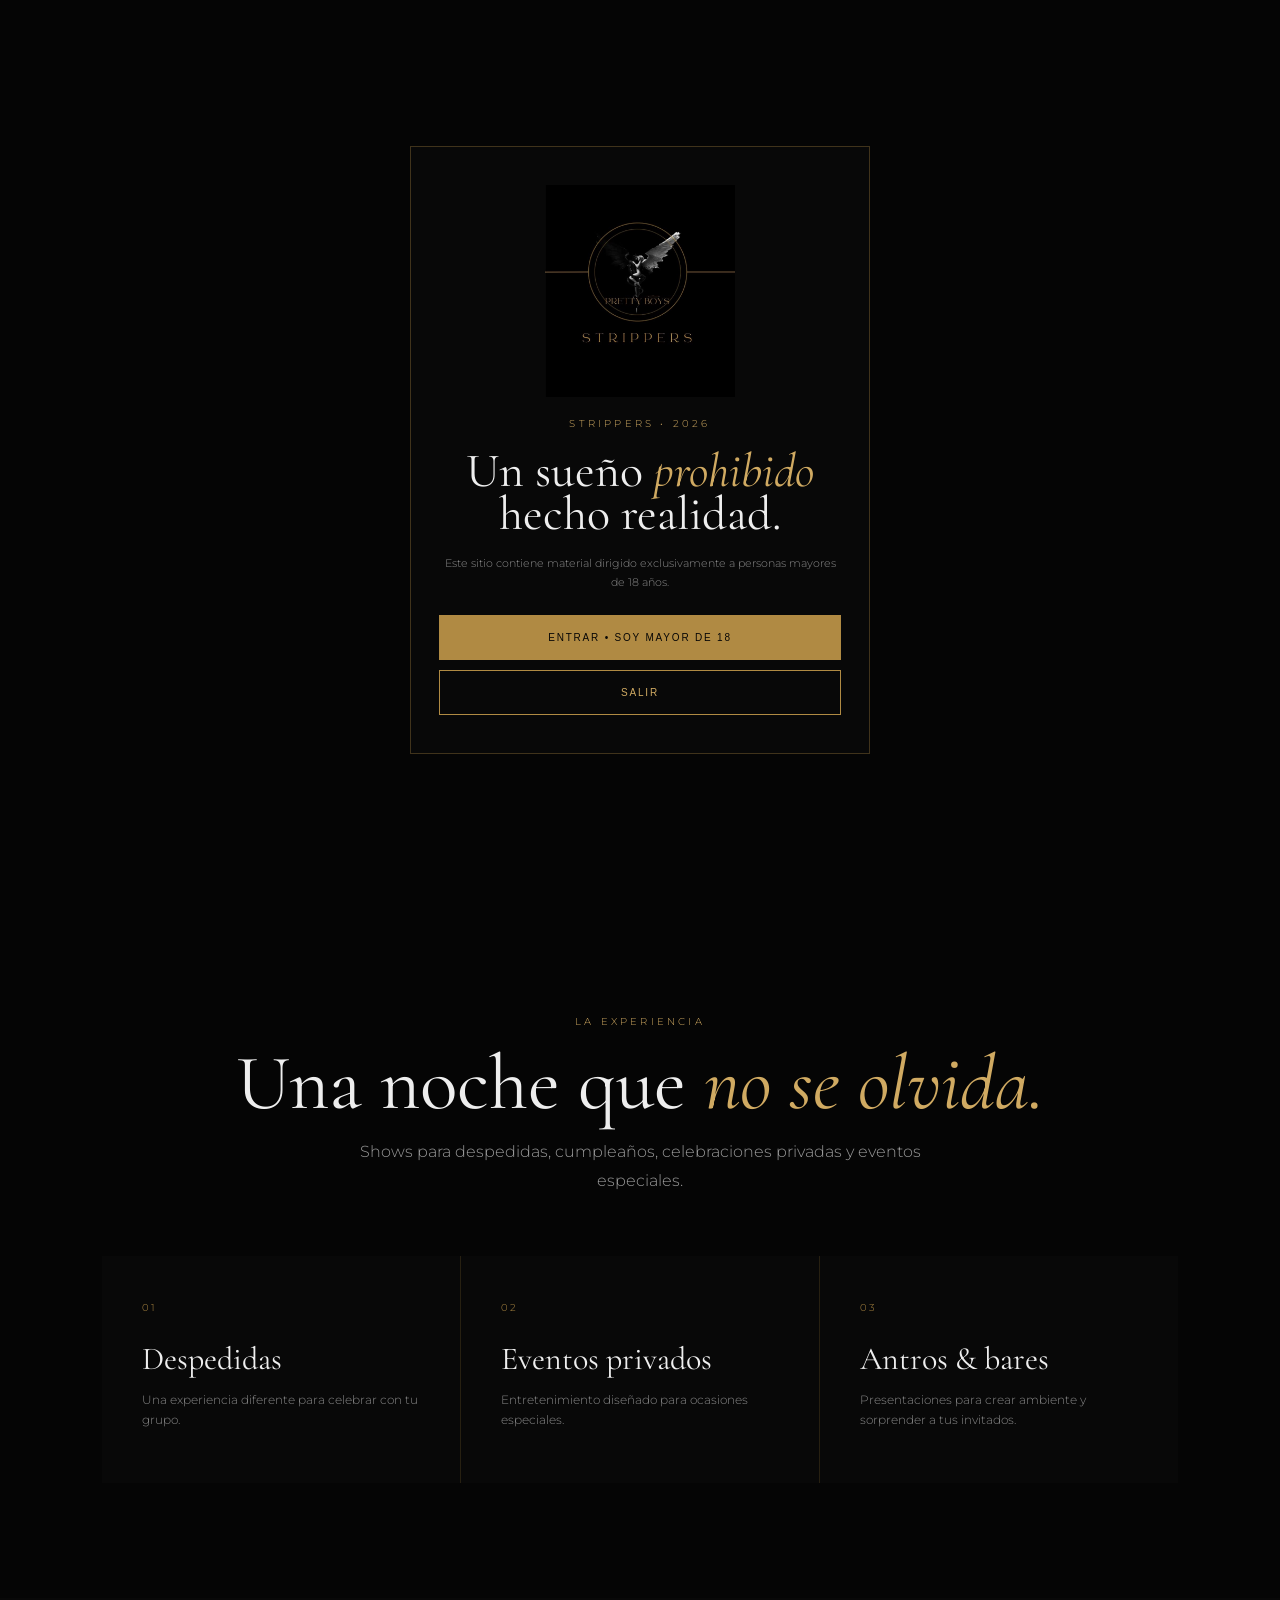
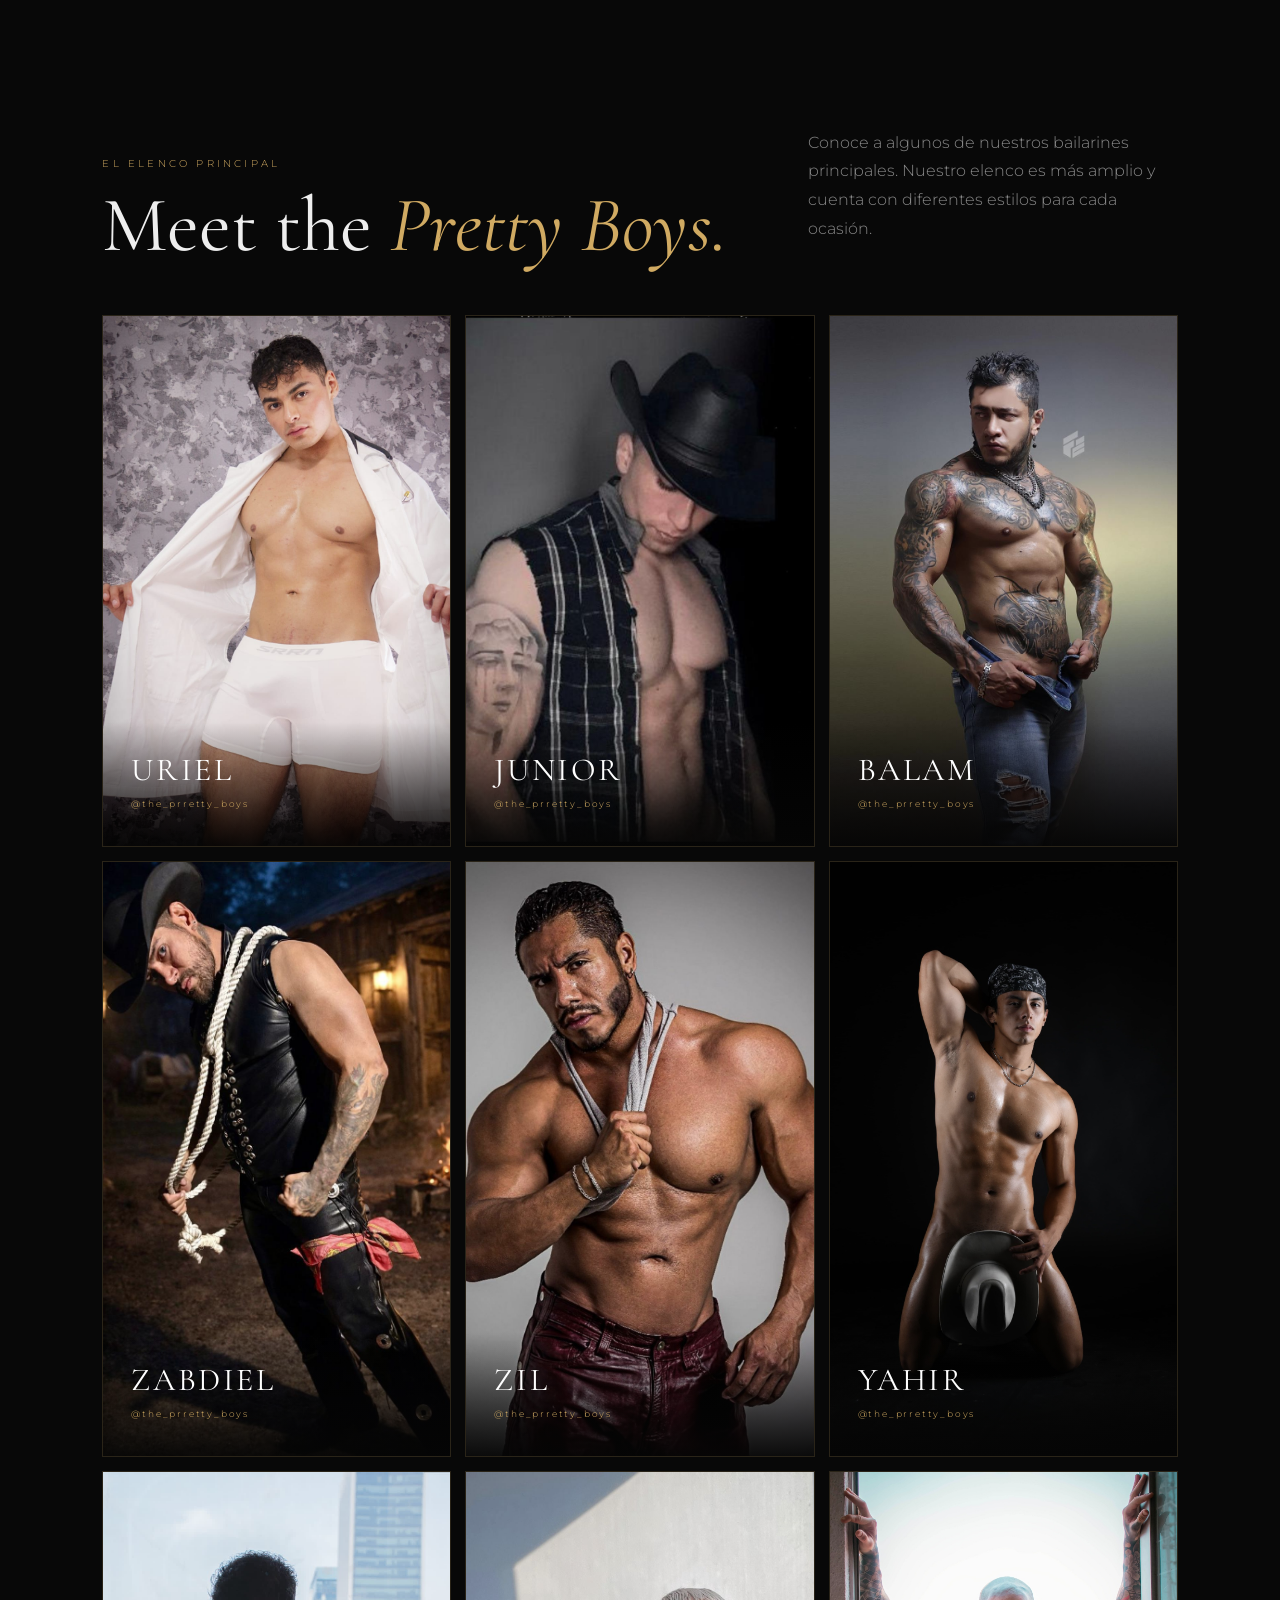
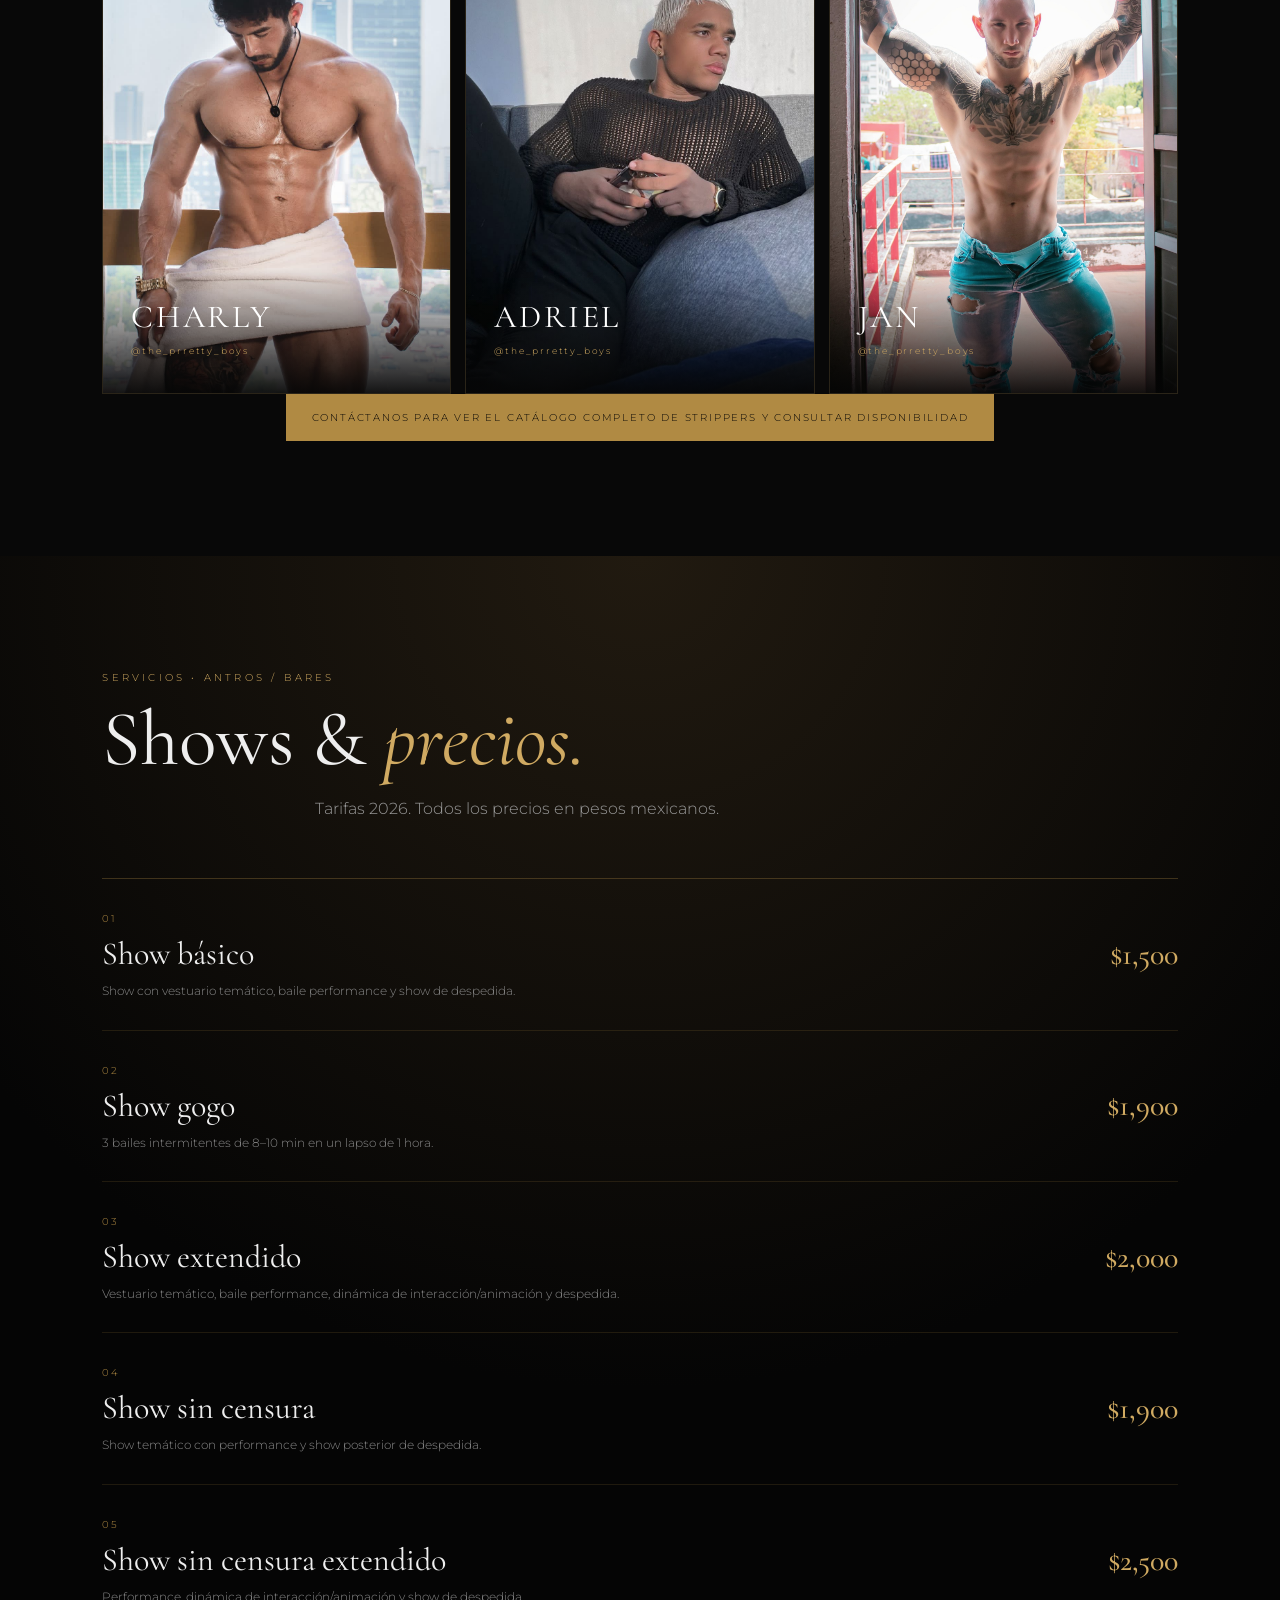
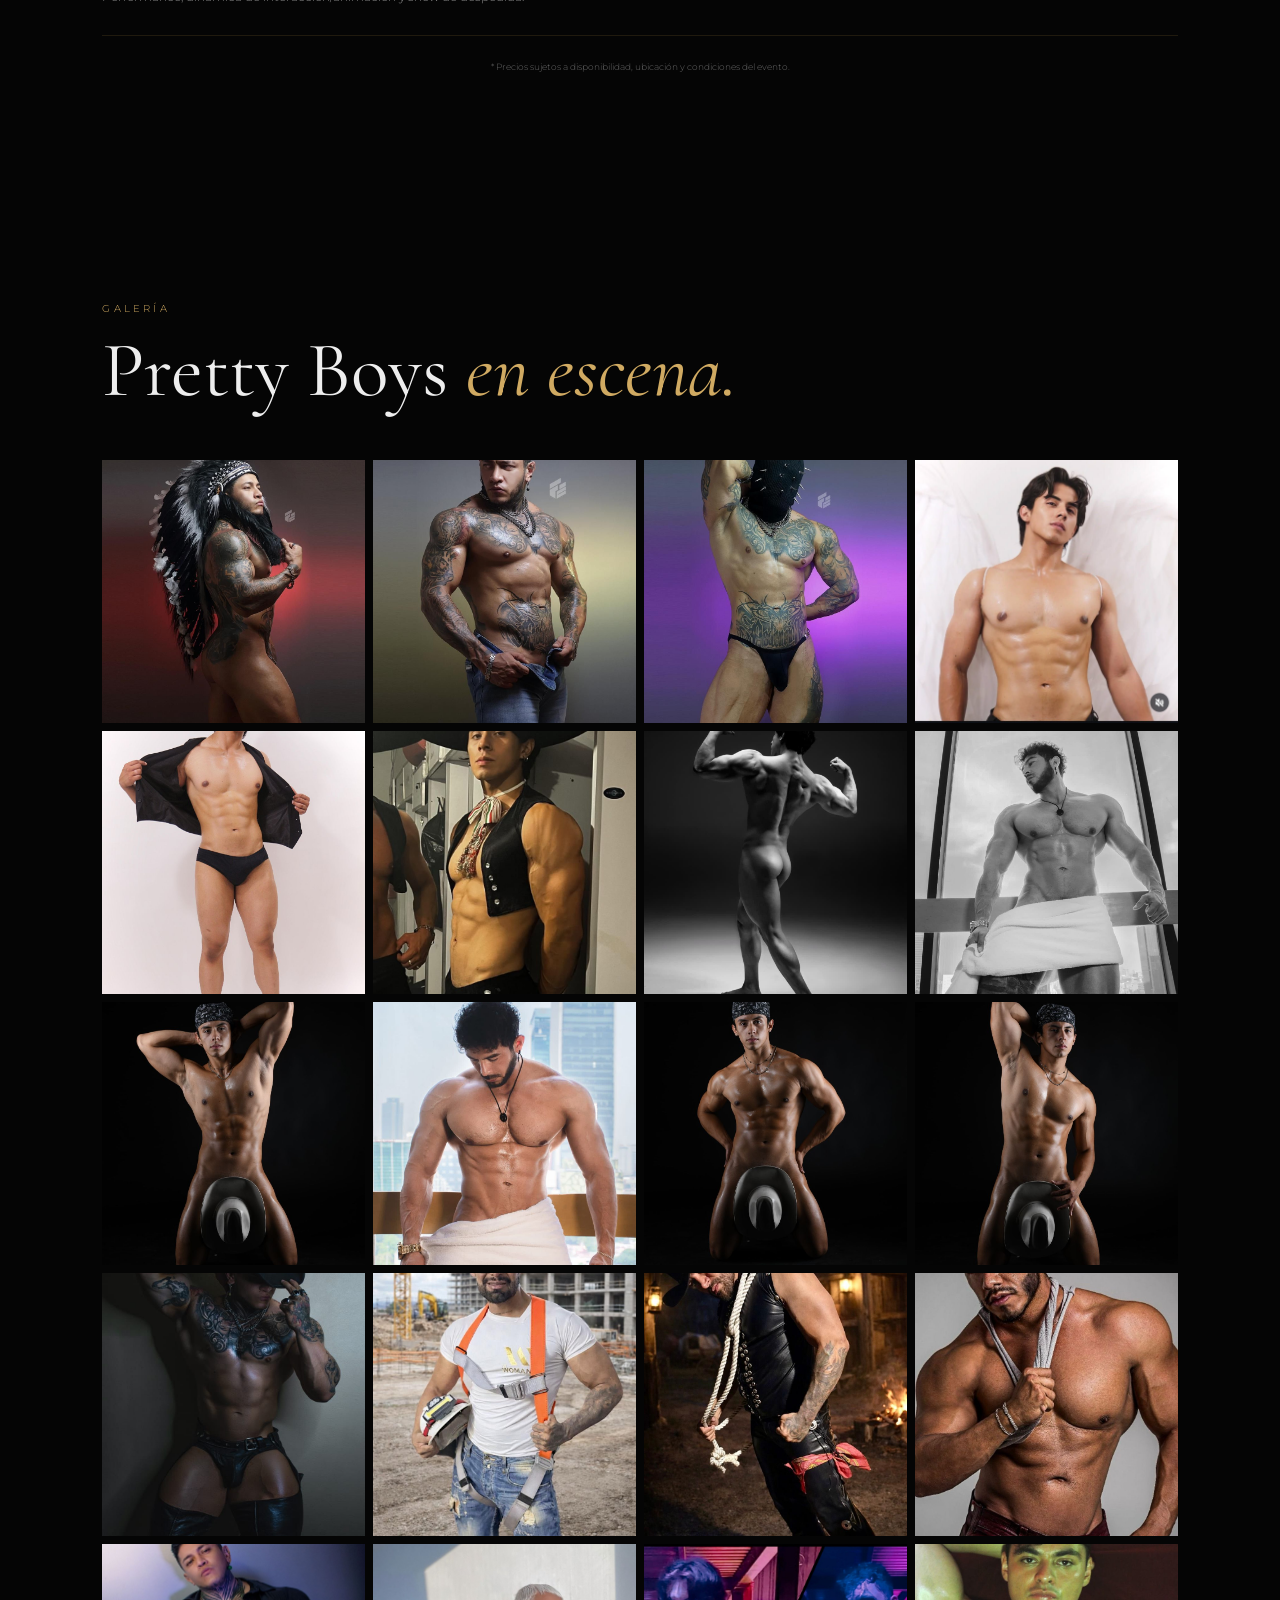
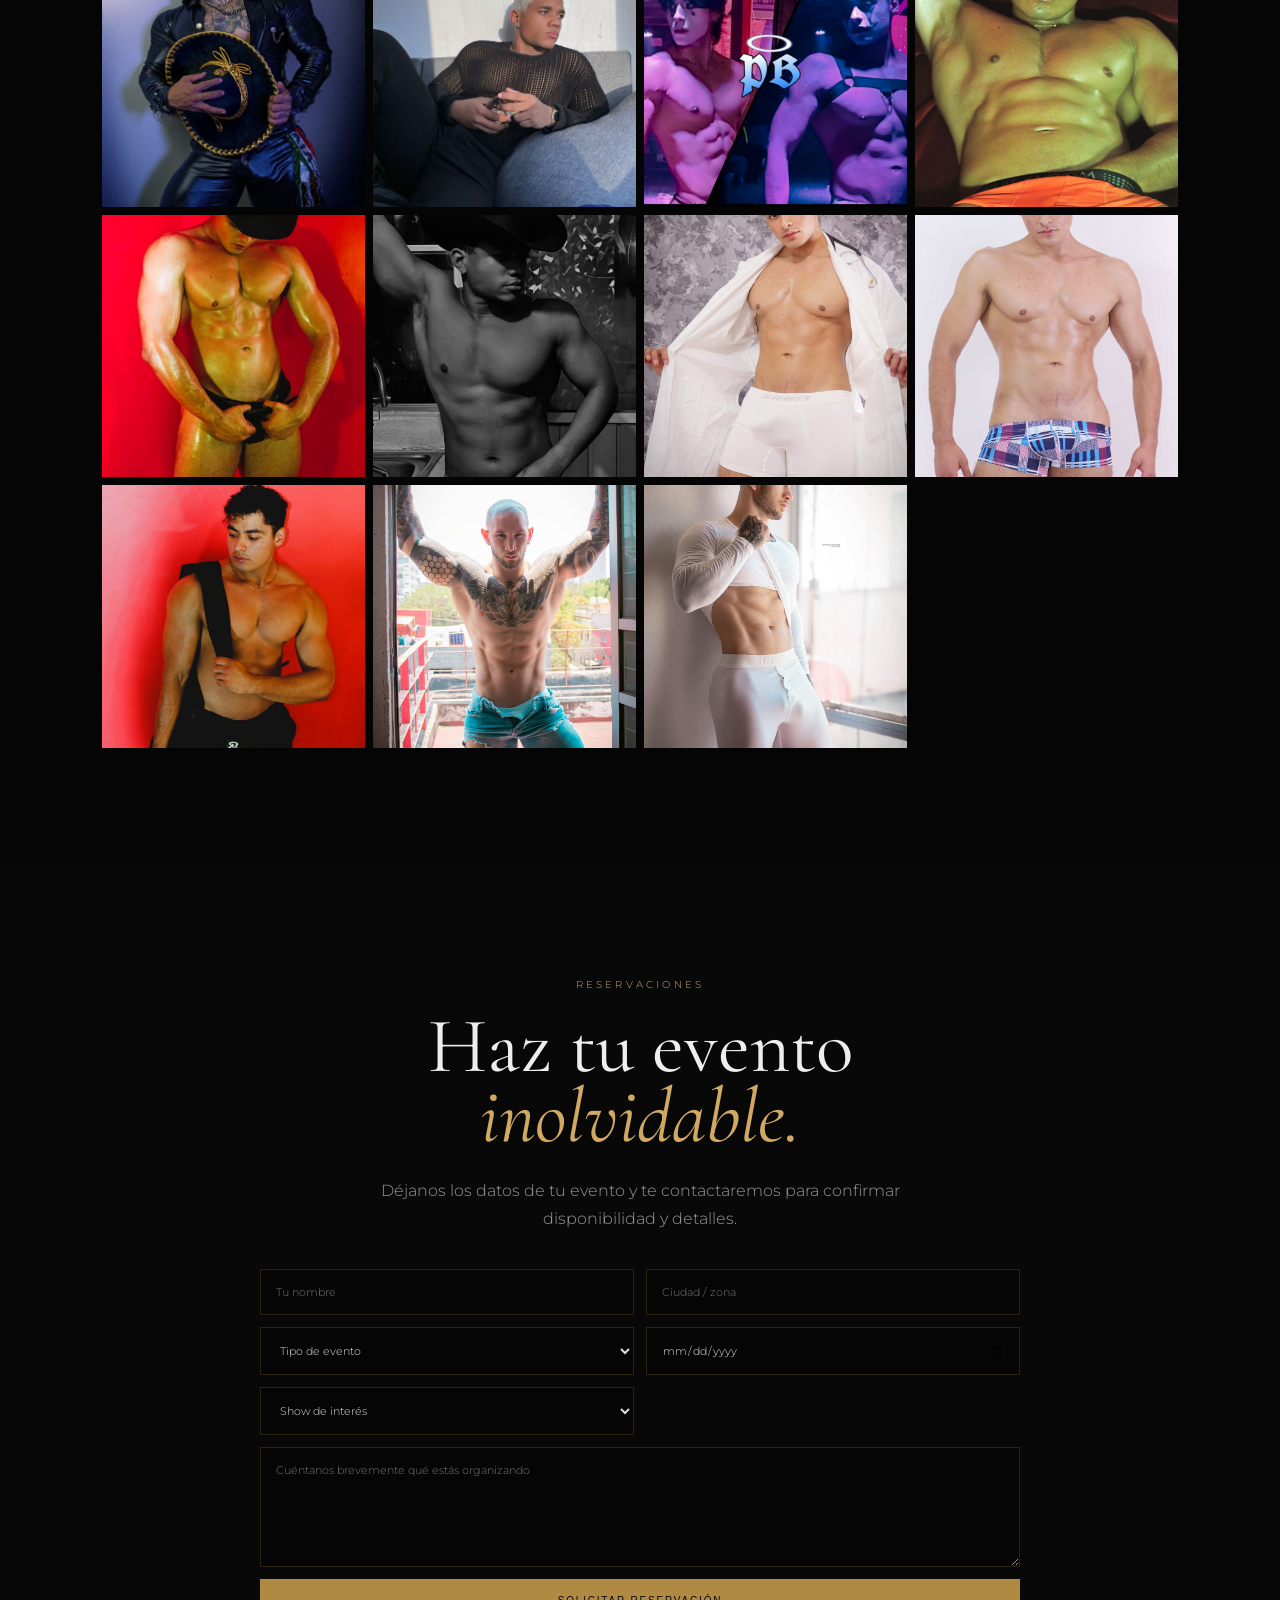
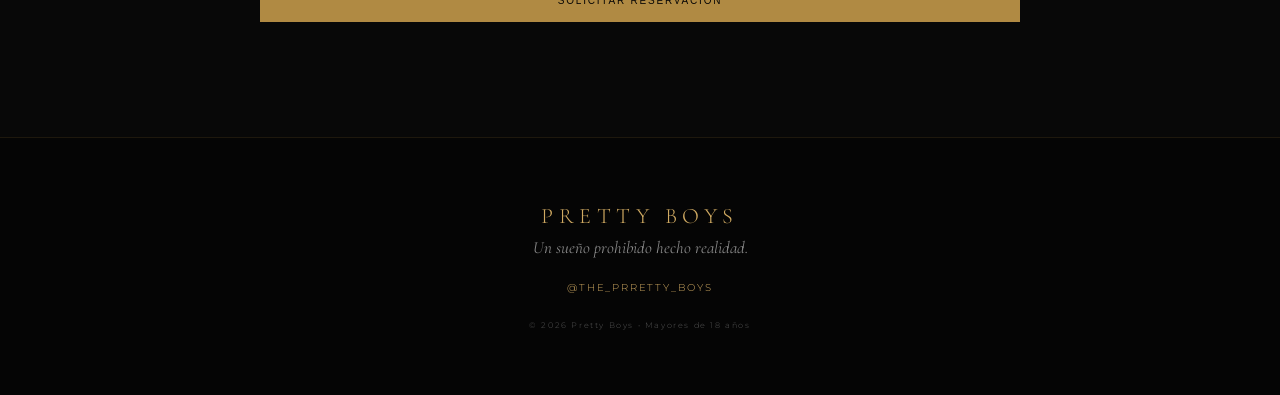
==== index.html @ dcacc3b7 "Eliminar Angel del elenco principal" ====
<!doctype html>
<html lang="es">
<head>
<meta charset="utf-8">
<meta name="viewport" content="width=device-width,initial-scale=1">
<meta name="theme-color" content="#050505">
<title>Pretty Boys | Strippers</title>
<meta name="description" content="Pretty Boys — Un sueño prohibido hecho realidad. Shows y entretenimiento para eventos.">
<link rel="preconnect" href="https://fonts.googleapis.com"><link rel="preconnect" href="https://fonts.gstatic.com" crossorigin><link href="https://fonts.googleapis.com/css2?family=Cormorant+Garamond:wght@400;500;600;700&family=Montserrat:wght@300;400;500;600&display=swap" rel="stylesheet"><link rel="stylesheet" href="style.css">
</head><body>
<div id="ageGate" class="age-gate"><div class="age-card"><img src="assets/logo-pretty-boys.jpg" alt="Pretty Boys" class="age-logo"><div class="eyebrow">STRIPPERS • 2026</div><h2>Un sueño <em>prohibido</em><br>hecho realidad.</h2><p>Este sitio contiene material dirigido exclusivamente a personas mayores de 18 años.</p><div class="age-actions"><button class="btn gold" id="enter">ENTRAR • SOY MAYOR DE 18</button><button class="btn ghost" id="exit">SALIR</button></div></div></div>
<header><a class="wordmark" href="#inicio">PRETTY BOYS</a><button class="hamburger" id="hamburger" aria-label="Menú">☰</button><nav id="nav"><a href="#inicio">Inicio</a><a href="#experiencias">Experiencias</a><a href="#boys">Pretty Boys</a><a href="#precios">Shows & Precios</a><a href="#galeria">Galería</a><a href="#reservar">Reservar</a></nav></header>
<main>
<section class="hero" id="inicio"><div class="hero-inner"><div class="eyebrow">PRETTY BOYS • STRIPPERS</div><h1>Un sueño<br><em>prohibido</em><br>hecho realidad.</h1><p>Entretenimiento, presencia y actitud para convertir tu celebración en una experiencia inolvidable.</p><div class="actions"><a class="btn gold" href="#boys">CONOCE A LOS PRETTY BOYS</a><a class="btn ghost" href="#reservar">RESERVAR</a></div></div><div class="hero-line"></div></section>
<section class="section center" id="experiencias"><div class="eyebrow">LA EXPERIENCIA</div><h2>Una noche que <em>no se olvida.</em></h2><p class="lead">Shows para despedidas, cumpleaños, celebraciones privadas y eventos especiales.</p><div class="feature-grid"><article><span>01</span><h3>Despedidas</h3><p>Una experiencia diferente para celebrar con tu grupo.</p></article><article><span>02</span><h3>Eventos privados</h3><p>Entretenimiento diseñado para ocasiones especiales.</p></article><article><span>03</span><h3>Antros & bares</h3><p>Presentaciones para crear ambiente y sorprender a tus invitados.</p></article></div></section>
<section class="section boys-section" id="boys"><div class="section-head"><div><div class="eyebrow">EL ELENCO PRINCIPAL</div><h2>Meet the <em>Pretty Boys.</em></h2></div><p>Conoce a algunos de nuestros bailarines principales. Nuestro elenco es más amplio y cuenta con diferentes estilos para cada ocasión.</p></div><div class="boys-grid"><article class="boy"><img src="assets/uriel.jpg" alt="Uriel"><div><h3>URIEL</h3><p>@the_prretty_boys</p></div></article><article class="boy"><img src="assets/junior.jpg" alt="Junior"><div><h3>JUNIOR</h3><p>@the_prretty_boys</p></div></article><article class="boy"><img src="assets/balam.jpg" alt="Balam"><div><h3>BALAM</h3><p>@the_prretty_boys</p></div></article><article class="boy"><img src="assets/zabdiel.jpg" alt="Zabdiel"><div><h3>ZABDIEL</h3><p>@the_prretty_boys</p></div></article><article class="boy"><img src="assets/zil.jpg" alt="Zil"><div><h3>ZIL</h3><p>@the_prretty_boys</p></div></article><article class="boy"><img src="assets/yahir.jpg" alt="Yahir"><div><h3>YAHIR</h3><p>@the_prretty_boys</p></div></article><article class="boy"><img src="assets/charly.jpg" alt="Charly"><div><h3>CHARLY</h3><p>@the_prretty_boys</p></div></article><article class="boy"><img src="assets/adriel.jpg" alt="Adriel"><div><h3>ADRIEL</h3><p>@the_prretty_boys</p></div></article><article class="boy"><img src="assets/jan.jpg" alt="Jan"><div><h3>JAN</h3><p>@the_prretty_boys</p></div></article></div><div class="actions"><a class="btn gold" href="#reservar">CONTÁCTANOS PARA VER EL CATÁLOGO COMPLETO DE STRIPPERS Y CONSULTAR DISPONIBILIDAD</a></div></section>
<section class="section prices" id="precios"><div class="eyebrow">SERVICIOS • ANTROS / BARES</div><h2>Shows & <em>precios.</em></h2><p class="lead">Tarifas 2026. Todos los precios en pesos mexicanos.</p><div class="price-list"><article><div><small>01</small><h3>Show básico</h3><p>Show con vestuario temático, baile performance y show de despedida.</p></div><strong>$1,500</strong></article><article><div><small>02</small><h3>Show gogo</h3><p>3 bailes intermitentes de 8–10 min en un lapso de 1 hora.</p></div><strong>$1,900</strong></article><article><div><small>03</small><h3>Show extendido</h3><p>Vestuario temático, baile performance, dinámica de interacción/animación y despedida.</p></div><strong>$2,000</strong></article><article><div><small>04</small><h3>Show sin censura</h3><p>Show temático con performance y show posterior de despedida.</p></div><strong>$1,900</strong></article><article><div><small>05</small><h3>Show sin censura extendido</h3><p>Performance, dinámica de interacción/animación y show de despedida.</p></div><strong>$2,500</strong></article></div><div class="price-note">* Precios sujetos a disponibilidad, ubicación y condiciones del evento.</div></section>
<section class="section gallery" id="galeria"><div class="eyebrow">GALERÍA</div><h2>Pretty Boys <em>en escena.</em></h2><div class="gallery-grid"><button class="gallery-item" data-src="assets/gallery-01.jpg" aria-label="Abrir fotografía"><img src="assets/gallery-01.jpg" loading="lazy" alt="Pretty Boys 1"></button><button class="gallery-item" data-src="assets/gallery-02.jpg" aria-label="Abrir fotografía"><img src="assets/gallery-02.jpg" loading="lazy" alt="Pretty Boys 2"></button><button class="gallery-item" data-src="assets/gallery-03.jpg" aria-label="Abrir fotografía"><img src="assets/gallery-03.jpg" loading="lazy" alt="Pretty Boys 3"></button><button class="gallery-item" data-src="assets/gallery-04.jpg" aria-label="Abrir fotografía"><img src="assets/gallery-04.jpg" loading="lazy" alt="Pretty Boys 4"></button><button class="gallery-item" data-src="assets/gallery-05.jpg" aria-label="Abrir fotografía"><img src="assets/gallery-05.jpg" loading="lazy" alt="Pretty Boys 5"></button><button class="gallery-item" data-src="assets/gallery-06.jpg" aria-label="Abrir fotografía"><img src="assets/gallery-06.jpg" loading="lazy" alt="Pretty Boys 6"></button><button class="gallery-item" data-src="assets/gallery-07.jpg" aria-label="Abrir fotografía"><img src="assets/gallery-07.jpg" loading="lazy" alt="Pretty Boys 7"></button><button class="gallery-item" data-src="assets/gallery-08.jpg" aria-label="Abrir fotografía"><img src="assets/gallery-08.jpg" loading="lazy" alt="Pretty Boys 8"></button><button class="gallery-item" data-src="assets/gallery-09.jpg" aria-label="Abrir fotografía"><img src="assets/gallery-09.jpg" loading="lazy" alt="Pretty Boys 9"></button><button class="gallery-item" data-src="assets/gallery-10.jpg" aria-label="Abrir fotografía"><img src="assets/gallery-10.jpg" loading="lazy" alt="Pretty Boys 10"></button><button class="gallery-item" data-src="assets/gallery-11.jpg" aria-label="Abrir fotografía"><img src="assets/gallery-11.jpg" loading="lazy" alt="Pretty Boys 11"></button><button class="gallery-item" data-src="assets/gallery-12.jpg" aria-label="Abrir fotografía"><img src="assets/gallery-12.jpg" loading="lazy" alt="Pretty Boys 12"></button><button class="gallery-item" data-src="assets/gallery-13.jpg" aria-label="Abrir fotografía"><img src="assets/gallery-13.jpg" loading="lazy" alt="Pretty Boys 13"></button><button class="gallery-item" data-src="assets/gallery-14.jpg" aria-label="Abrir fotografía"><img src="assets/gallery-14.jpg" loading="lazy" alt="Pretty Boys 14"></button><button class="gallery-item" data-src="assets/gallery-15.jpg" aria-label="Abrir fotografía"><img src="assets/gallery-15.jpg" loading="lazy" alt="Pretty Boys 15"></button><button class="gallery-item" data-src="assets/gallery-16.jpg" aria-label="Abrir fotografía"><img src="assets/gallery-16.jpg" loading="lazy" alt="Pretty Boys 16"></button><button class="gallery-item" data-src="assets/gallery-17.jpg" aria-label="Abrir fotografía"><img src="assets/gallery-17.jpg" loading="lazy" alt="Pretty Boys 17"></button><button class="gallery-item" data-src="assets/gallery-18.jpg" aria-label="Abrir fotografía"><img src="assets/gallery-18.jpg" loading="lazy" alt="Pretty Boys 18"></button><button class="gallery-item" data-src="assets/gallery-19.jpg" aria-label="Abrir fotografía"><img src="assets/gallery-19.jpg" loading="lazy" alt="Pretty Boys 19"></button><button class="gallery-item" data-src="assets/gallery-20.jpg" aria-label="Abrir fotografía"><img src="assets/gallery-20.jpg" loading="lazy" alt="Pretty Boys 20"></button><button class="gallery-item" data-src="assets/gallery-21.jpg" aria-label="Abrir fotografía"><img src="assets/gallery-21.jpg" loading="lazy" alt="Pretty Boys 21"></button><button class="gallery-item" data-src="assets/gallery-22.jpg" aria-label="Abrir fotografía"><img src="assets/gallery-22.jpg" loading="lazy" alt="Pretty Boys 22"></button><button class="gallery-item" data-src="assets/gallery-23.jpg" aria-label="Abrir fotografía"><img src="assets/gallery-23.jpg" loading="lazy" alt="Pretty Boys 23"></button><button class="gallery-item" data-src="assets/gallery-24.jpg" aria-label="Abrir fotografía"><img src="assets/gallery-24.jpg" loading="lazy" alt="Pretty Boys 24"></button><button class="gallery-item" data-src="assets/gallery-25.jpg" aria-label="Abrir fotografía"><img src="assets/gallery-25.jpg" loading="lazy" alt="Pretty Boys 25"></button><button class="gallery-item" data-src="assets/gallery-26.jpg" aria-label="Abrir fotografía"><img src="assets/gallery-26.jpg" loading="lazy" alt="Pretty Boys 26"></button><button class="gallery-item" data-src="assets/gallery-27.jpg" aria-label="Abrir fotografía"><img src="assets/gallery-27.jpg" loading="lazy" alt="Pretty Boys 27"></button></div></section>
<section class="section booking" id="reservar"><div class="booking-card"><div class="eyebrow">RESERVACIONES</div><h2>Haz tu evento<br><em>inolvidable.</em></h2><p>Déjanos los datos de tu evento y te contactaremos para confirmar disponibilidad y detalles.</p><form id="form"><input required placeholder="Tu nombre"><input required placeholder="Ciudad / zona"><select required><option value="">Tipo de evento</option><option>Despedida</option><option>Cumpleaños</option><option>Evento privado</option><option>Antro / bar</option><option>Otro</option></select><input required type="date"><select required><option value="">Show de interés</option><option>Show básico — $1,500</option><option>Show gogo — $1,900</option><option>Show extendido — $2,000</option><option>Show sin censura — $1,900</option><option>Show sin censura extendido — $2,500</option></select><textarea placeholder="Cuéntanos brevemente qué estás organizando"></textarea><button class="btn gold" type="submit">SOLICITAR RESERVACIÓN</button></form></div></section>
</main><footer><div class="wordmark">PRETTY BOYS</div><p>Un sueño prohibido hecho realidad.</p><a href="https://www.instagram.com/the_prretty_boys/" target="_blank" rel="noopener">@THE_PRRETTY_BOYS</a><small>© 2026 Pretty Boys • Mayores de 18 años</small></footer><div class="lightbox" id="lightbox"><button id="closeLightbox" aria-label="Cerrar">×</button><img id="lightboxImg" alt=""></div><script src="script.js"></script></body></html>
---- style.css ----
*{box-sizing:border-box}html{scroll-behavior:smooth}body{margin:0;background:#050505;color:#eee;font-family:Montserrat,Arial,sans-serif;font-weight:300}body.lock{overflow:hidden}a{text-decoration:none;color:inherit}header{position:fixed;top:0;left:0;right:0;height:74px;z-index:30;display:flex;align-items:center;justify-content:space-between;padding:0 6vw;background:linear-gradient(#050505ee,transparent);border-bottom:1px solid #b08a4328}.wordmark{font-family:"Cormorant Garamond",serif;font-size:22px;letter-spacing:.25em;color:#d0aa62}nav{display:flex;gap:27px}nav a{text-transform:uppercase;font-size:10px;letter-spacing:.16em;color:#ccc}nav a:hover{color:#d0aa62}.hamburger{display:none;background:none;border:0;color:#d0aa62;font-size:24px}.hero{min-height:100svh;position:relative;display:grid;place-items:center;text-align:center;overflow:hidden;background:radial-gradient(circle,#201a10,#090806 35%,#050505 72%)}.hero:before{content:"";position:absolute;width:min(72vw,760px);aspect-ratio:1;border:1px solid #b08a4344;border-radius:50%;box-shadow:inset 0 0 80px #b08a4312,0 0 80px #b08a430c}.hero-inner{position:relative;z-index:2;padding:90px 20px 40px;max-width:900px}.eyebrow{color:#d0aa62;letter-spacing:.32em;font-size:10px;margin-bottom:20px}.hero h1{font:400 clamp(58px,10vw,116px)/.76 "Cormorant Garamond",serif;letter-spacing:-.035em;margin:0}.hero em,h2 em{color:#d0aa62;font-style:italic}.hero p{max-width:520px;margin:35px auto;color:#aaa;line-height:1.8}.actions{display:flex;gap:12px;justify-content:center}.btn{display:inline-block;padding:16px 25px;border:1px solid #b08a43;text-transform:uppercase;letter-spacing:.18em;font-size:10px;cursor:pointer}.gold{background:#b08a43;color:#080706}.gold:hover{background:#d0aa62}.ghost{background:transparent;color:#d0aa62}.section{padding:115px 8vw}.center{text-align:center}.center .lead,.prices .lead{max-width:650px;margin:20px auto;color:#999;line-height:1.8}h2{font:400 clamp(46px,7vw,78px)/.9 "Cormorant Garamond",serif;margin:0}.feature-grid{display:grid;grid-template-columns:repeat(3,1fr);gap:1px;margin-top:60px;background:#b08a4333}.feature-grid article{background:#080808;padding:40px;text-align:left;min-height:200px}.feature-grid span,small{color:#b08a43;font-size:10px;letter-spacing:.2em}.feature-grid h3,.boy h3,.price-list h3{font:400 32px "Cormorant Garamond",serif;margin:24px 0 10px}.feature-grid p,.price-list p{color:#888;line-height:1.7;font-size:12px}.boys-section{background:#080808}.section-head{display:flex;justify-content:space-between;gap:50px;align-items:end;margin-bottom:55px}.section-head>p{max-width:370px;color:#888;line-height:1.8}.boys-grid{display:grid;grid-template-columns:repeat(3,1fr);gap:14px}.boy{position:relative;overflow:hidden;min-height:390px;background:#111;border:1px solid #b08a4328}.boy img{width:100%;height:100%;min-height:390px;object-fit:cover;display:block;filter:saturate(.9);transition:transform .5s}.boy:hover img{transform:scale(1.035)}.boy div{position:absolute;left:0;right:0;bottom:0;padding:28px;background:linear-gradient(transparent,#050505ee)}.boy h3{margin:0;color:#fff;letter-spacing:.08em}.boy p{font-size:9px;letter-spacing:.2em;color:#d0aa62}.prices{background:radial-gradient(circle at 50% 0,#211a10,#050505 60%)}.price-list{margin-top:55px;border-top:1px solid #b08a4350}.price-list article{display:flex;justify-content:space-between;align-items:center;gap:30px;padding:28px 0;border-bottom:1px solid #b08a4328}.price-list h3{margin:8px 0}.price-list p{margin:0;max-width:720px}.price-list strong{font:500 30px "Cormorant Garamond",serif;color:#d0aa62;white-space:nowrap}.price-note{text-align:center;color:#666;font-size:9px;margin-top:25px}.gallery-grid{margin-top:55px;display:grid;grid-template-columns:repeat(4,1fr);gap:8px}.gallery-item{border:0;padding:0;background:#111;overflow:hidden;aspect-ratio:1;cursor:pointer}.gallery-item img{width:100%;height:100%;object-fit:cover;display:block;transition:transform .45s,filter .45s}.gallery-item:hover img{transform:scale(1.05);filter:brightness(.8)}.booking{display:flex;justify-content:center;background:#080808}.booking-card{width:min(760px,100%);text-align:center}.booking-card>p{color:#999;line-height:1.8;max-width:600px;margin:25px auto 35px}form{display:grid;grid-template-columns:1fr 1fr;gap:12px;text-align:left}input,select,textarea{width:100%;border:1px solid #b08a4338;background:#050505;color:#ddd;padding:15px;font:300 11px Montserrat;outline:0}textarea{grid-column:1/-1;min-height:120px;resize:vertical}form .btn{grid-column:1/-1;border:0}footer{text-align:center;padding:65px 20px;border-top:1px solid #b08a4325}footer p{font:italic 17px "Cormorant Garamond";color:#888;margin:8px 0 18px}footer>a{color:#d0aa62;font-size:10px;letter-spacing:.18em}footer small{display:block;color:#555;margin-top:25px;font-size:8px}.age-gate{position:fixed;inset:0;z-index:100;background:#050505;display:grid;place-items:center;padding:22px}.age-card{width:min(460px,100%);padding:38px 28px;text-align:center;background:#080808;border:1px solid #b08a4355}.age-logo{width:190px;max-width:80%;margin:0 auto 20px;display:block}.age-card h2{font-size:48px;margin-bottom:18px}.age-card p{color:#888;font-size:11px;line-height:1.7;margin-bottom:24px}.age-actions{display:flex;gap:10px;flex-direction:column}.age-actions .btn{width:100%}.lightbox{display:none;position:fixed;inset:0;z-index:90;background:#000e;align-items:center;justify-content:center;padding:30px}.lightbox.open{display:flex}.lightbox img{max-width:95vw;max-height:90vh;object-fit:contain}.lightbox button{position:absolute;top:20px;right:25px;background:none;border:0;color:#fff;font-size:40px;font-weight:200;cursor:pointer}@media(max-width:800px){header{height:64px;padding:0 20px}.hamburger{display:block}nav{display:none;position:absolute;top:64px;left:0;right:0;background:#080808;padding:24px;flex-direction:column;border-bottom:1px solid #b08a4333}nav.open{display:flex}.section{padding:80px 22px}.hero:before{width:120vw}.actions{flex-direction:column}.actions .btn{width:100%}.feature-grid,.boys-grid{grid-template-columns:1fr}.section-head{display:block}.section-head>p{margin-top:25px}.boy,.boy img{min-height:460px}.price-list article{align-items:flex-start}.price-list p{max-width:100%}.price-list strong{font-size:24px}.gallery-grid{grid-template-columns:repeat(2,1fr)}form{grid-template-columns:1fr}textarea,form .btn{grid-column:1}.age-card{padding:30px 20px}.age-card h2{font-size:42px}}
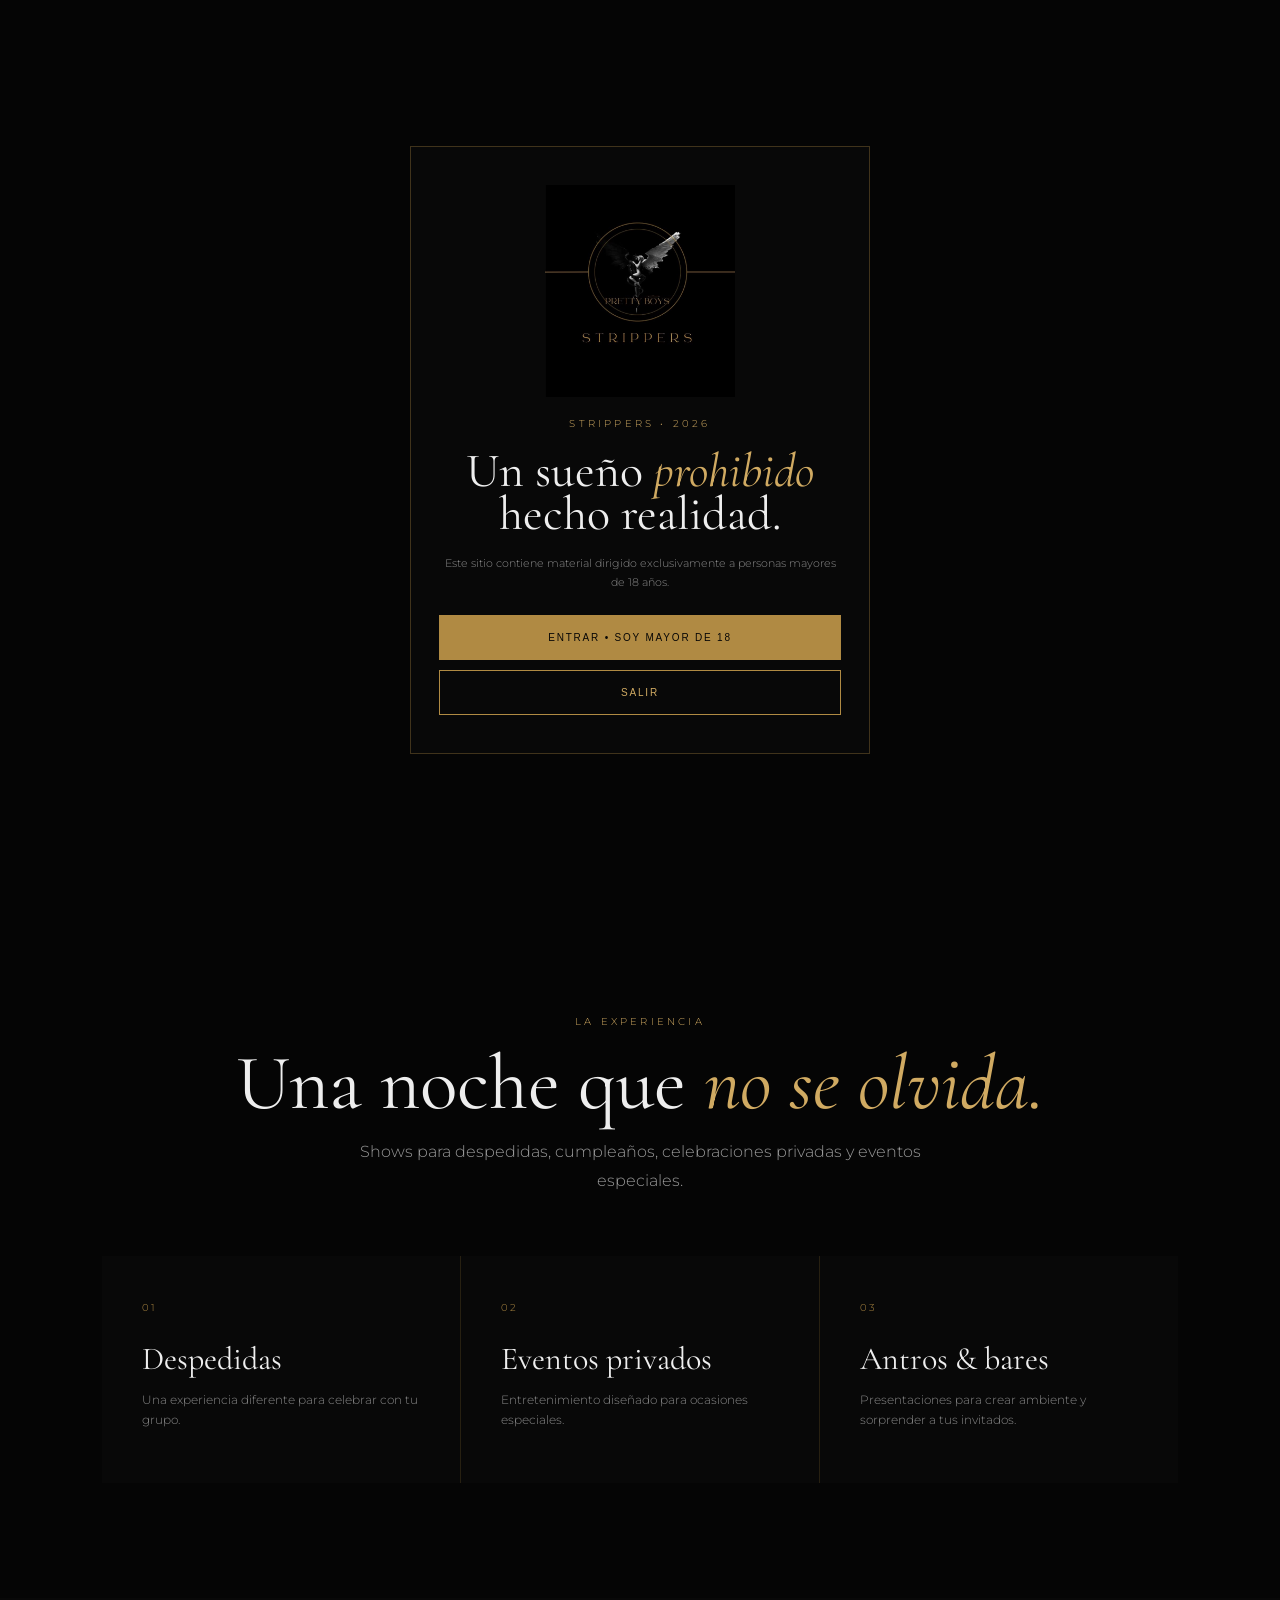
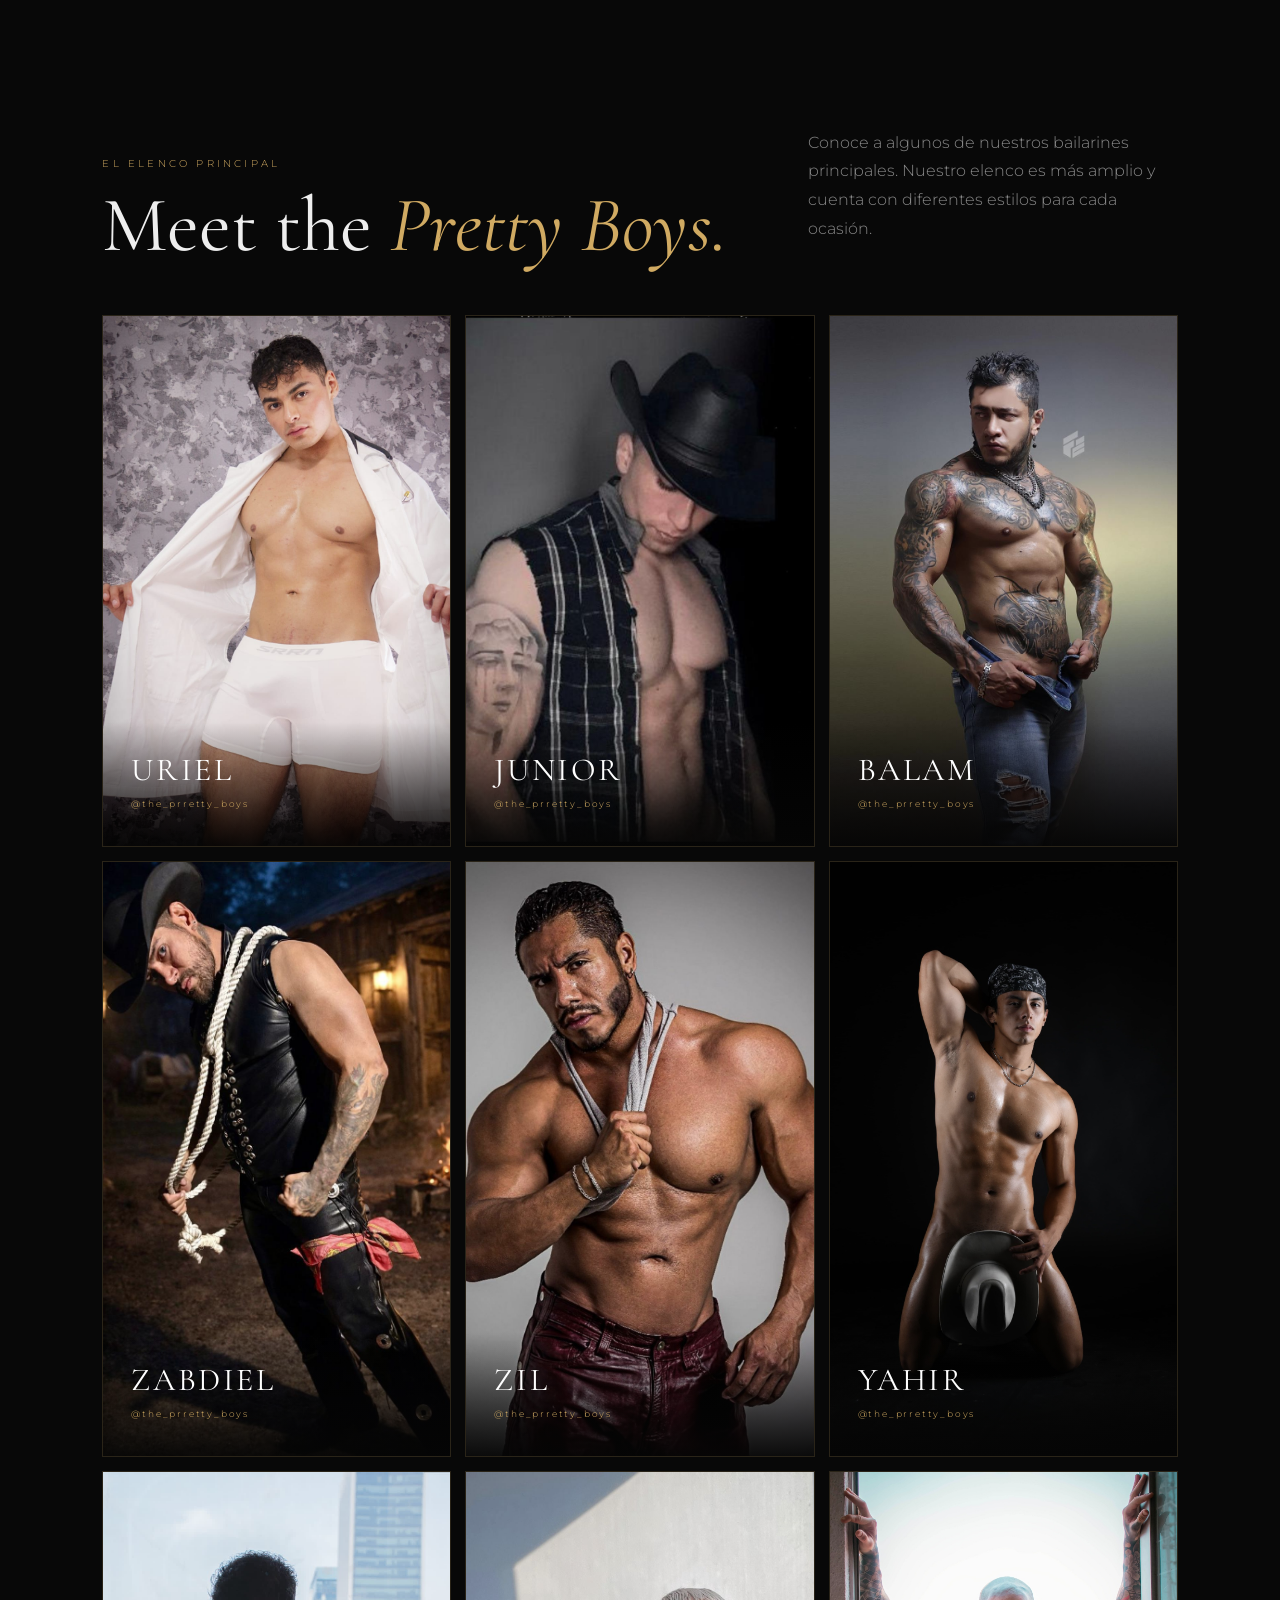
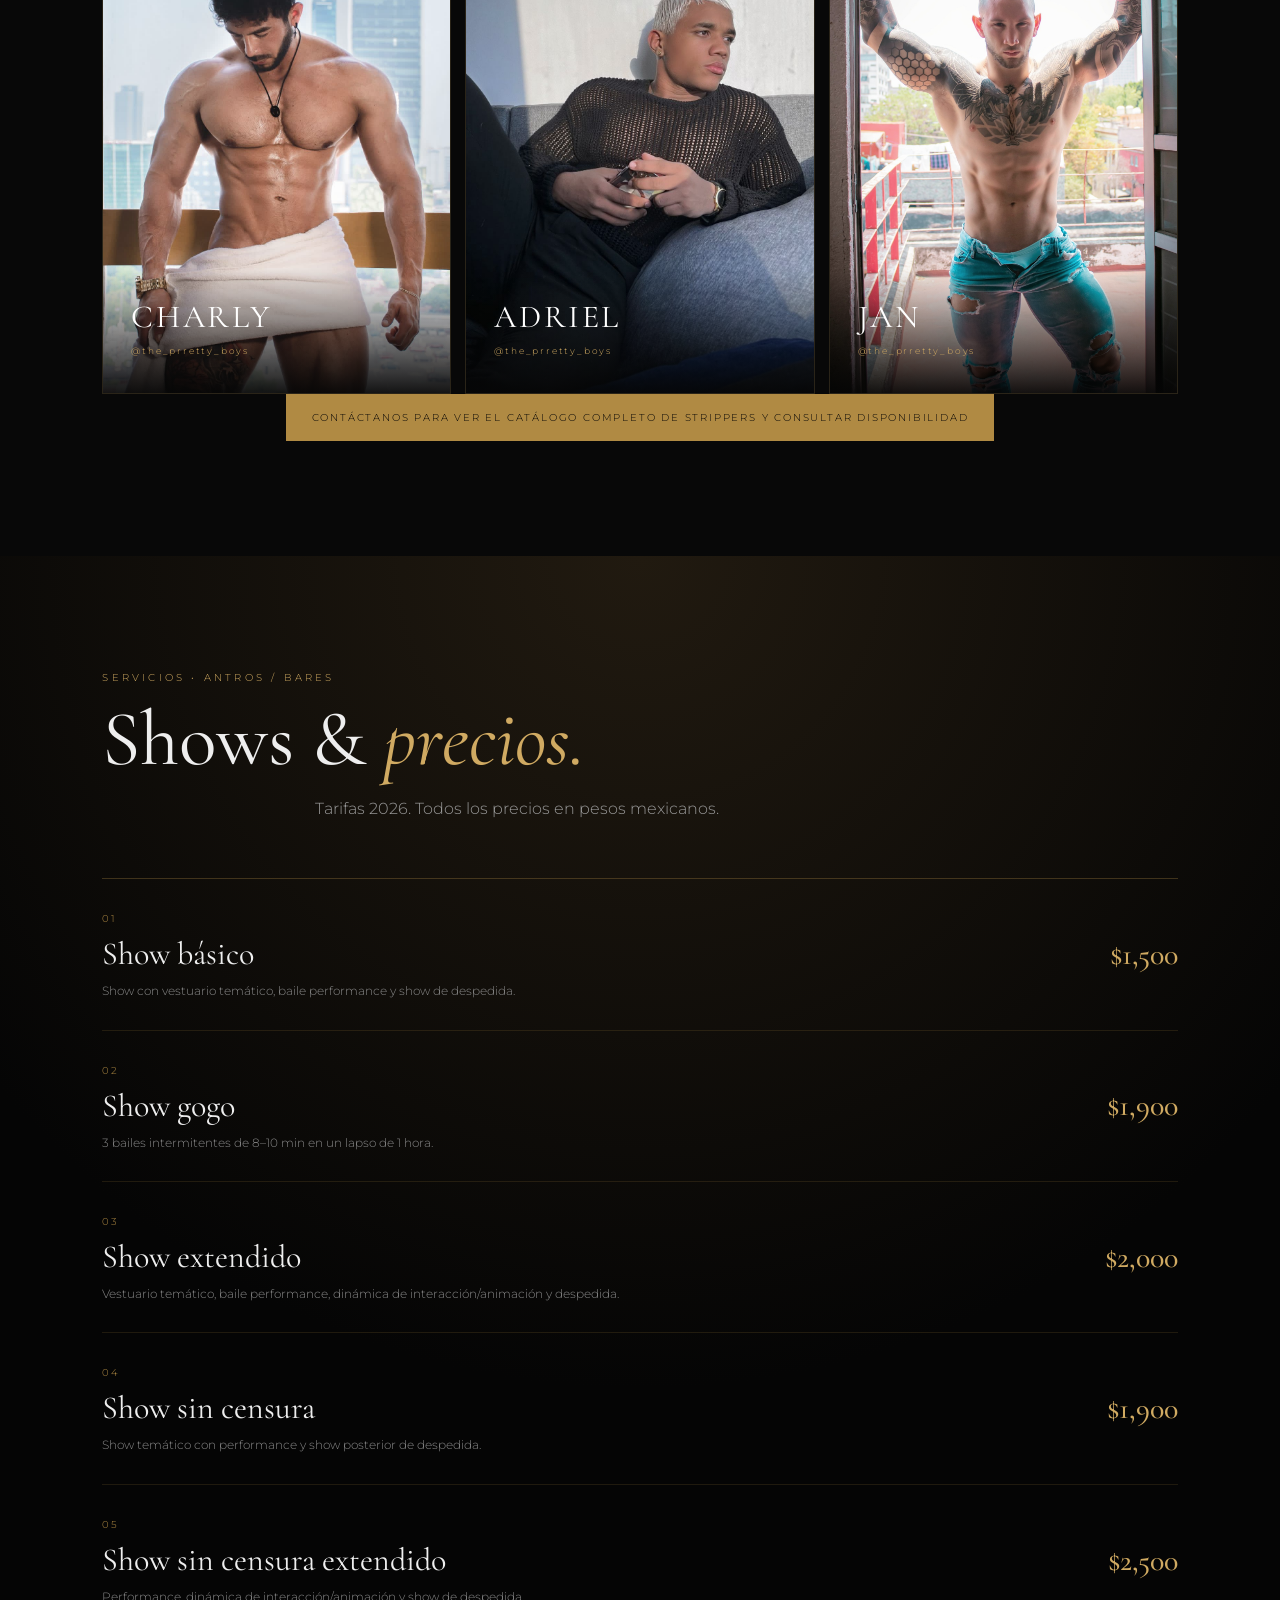
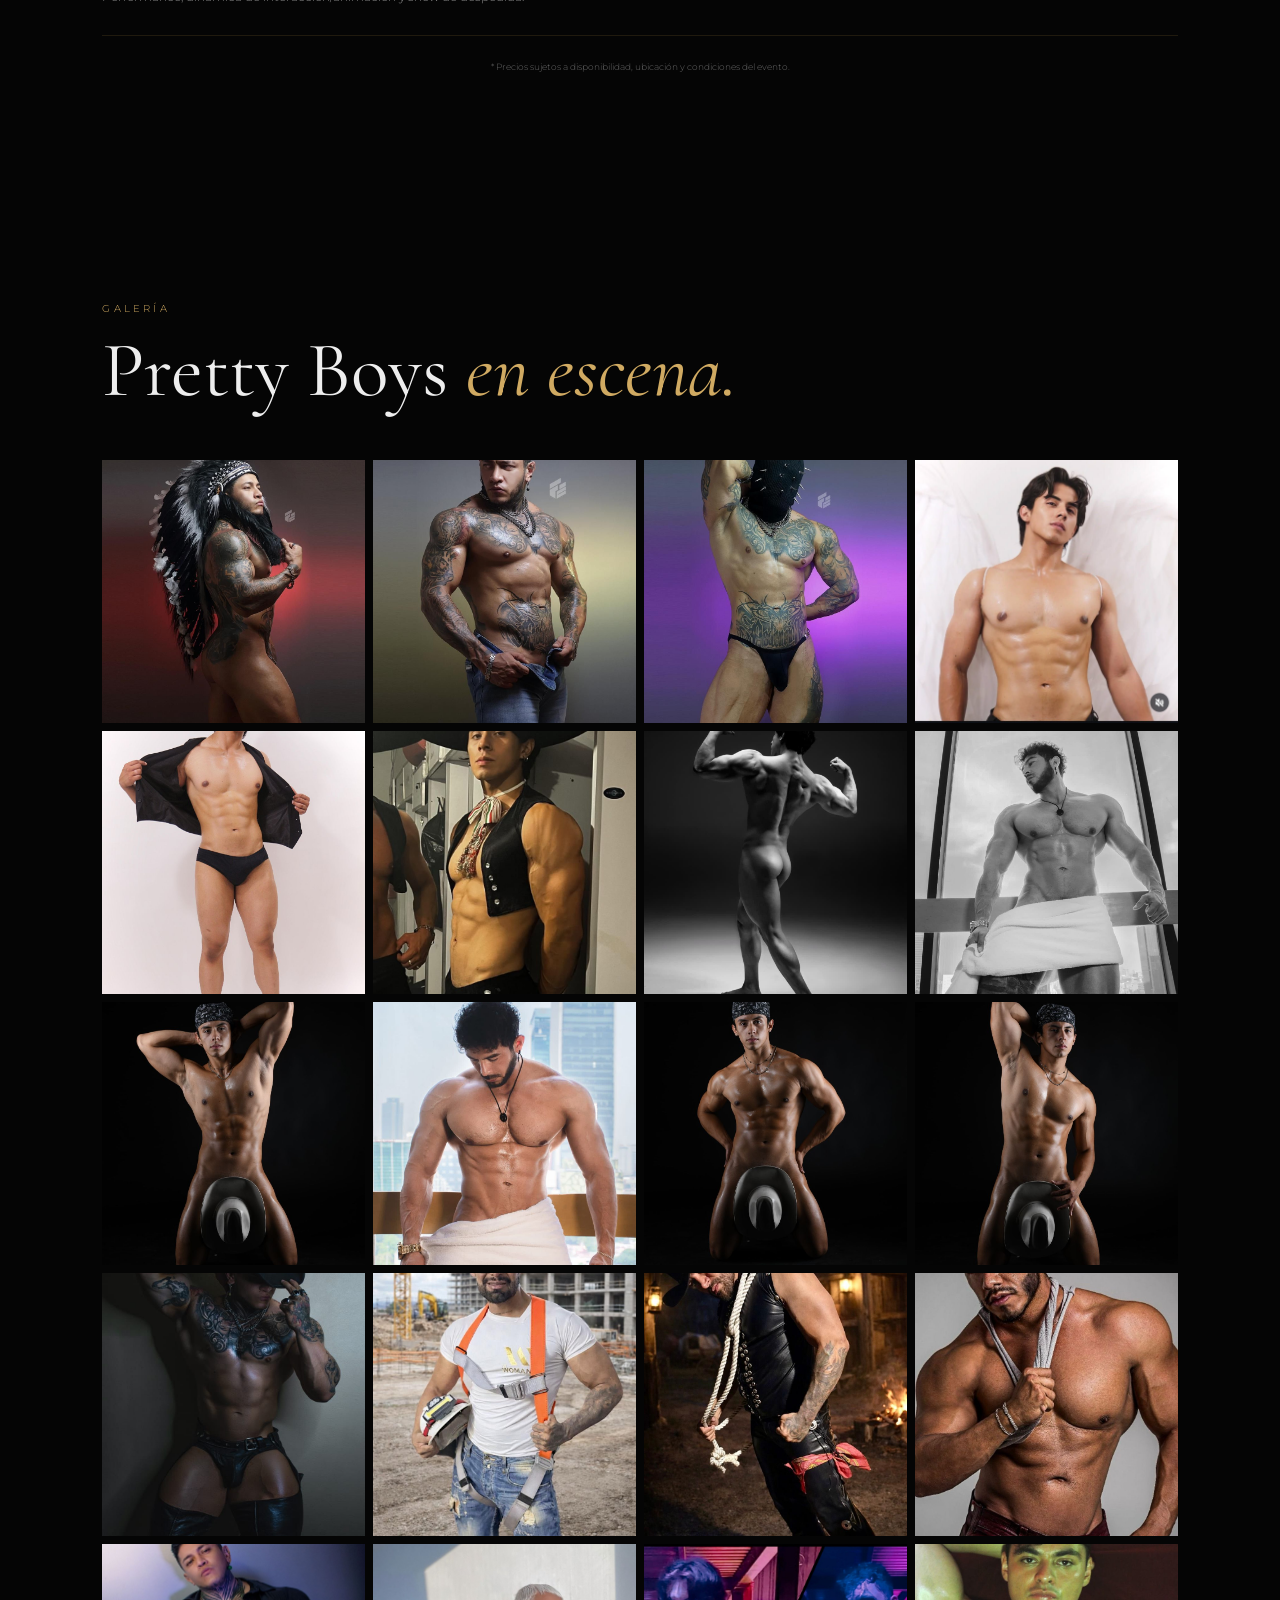
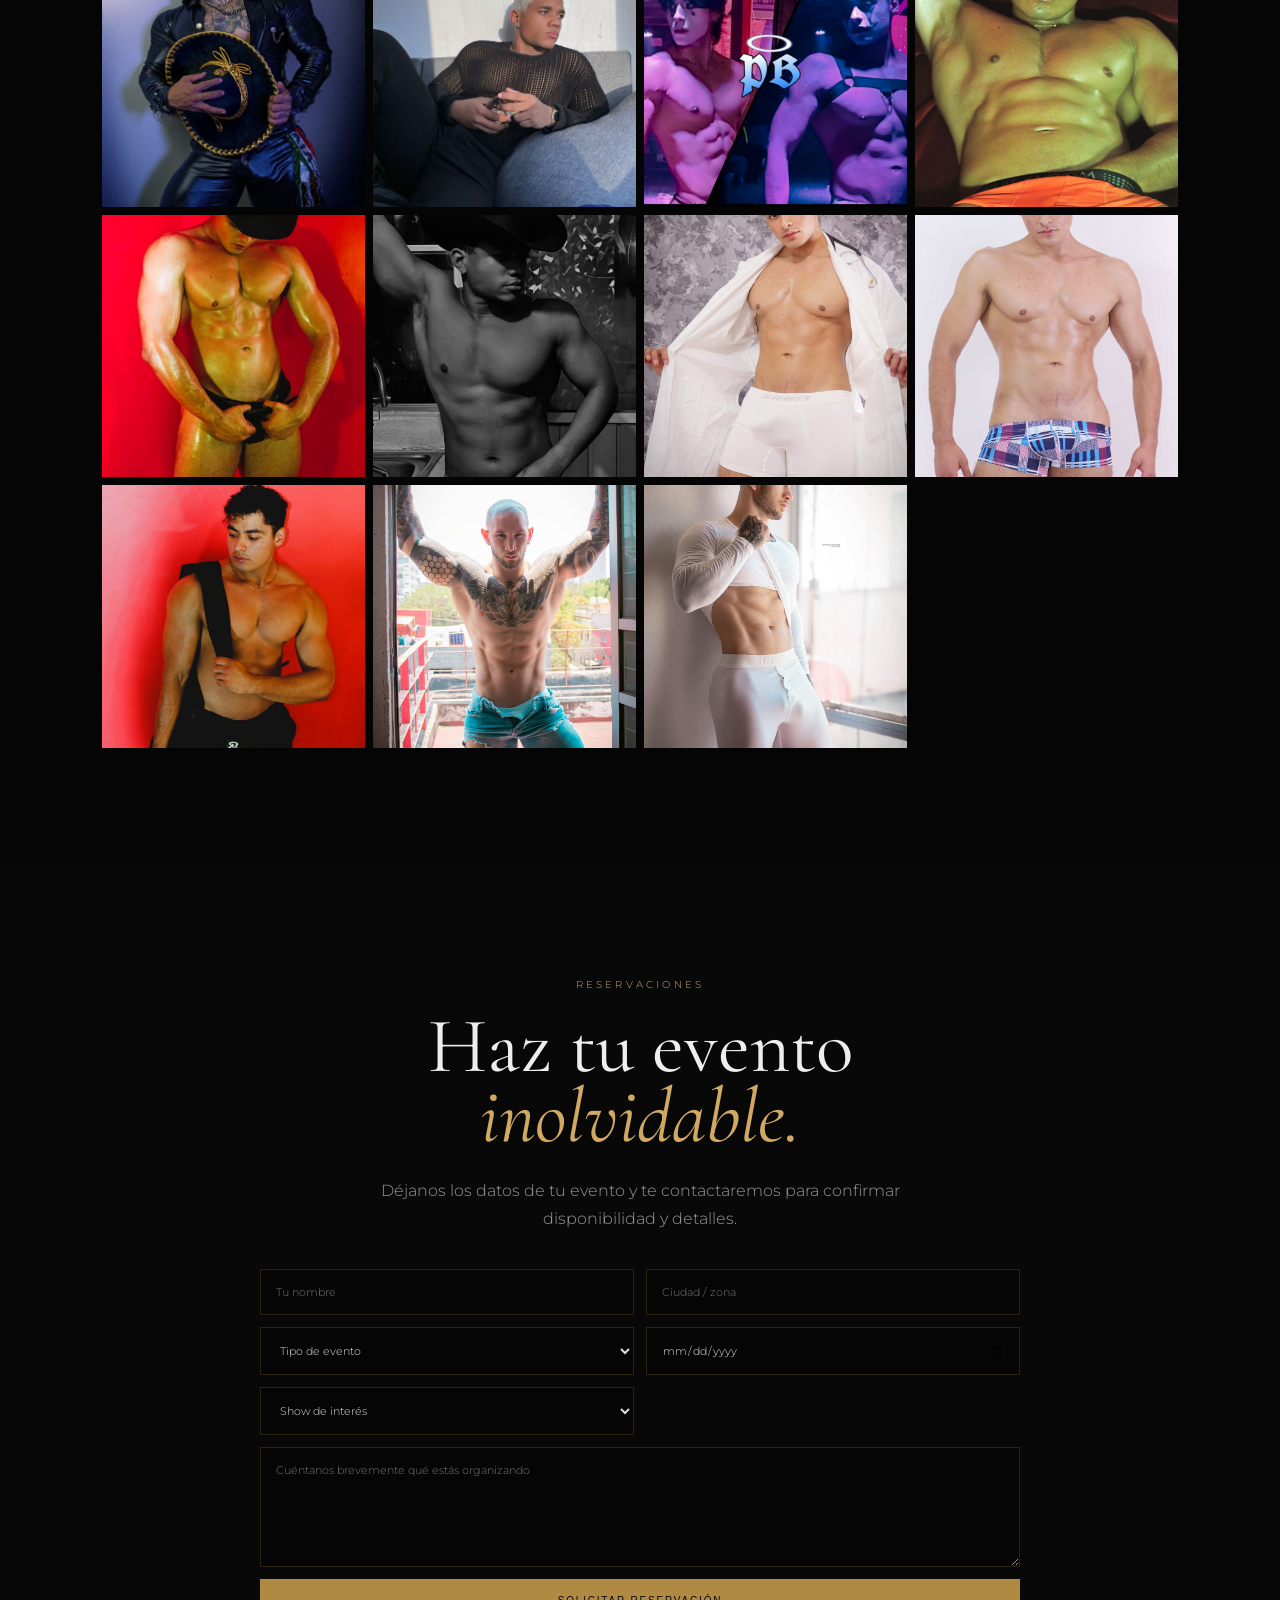
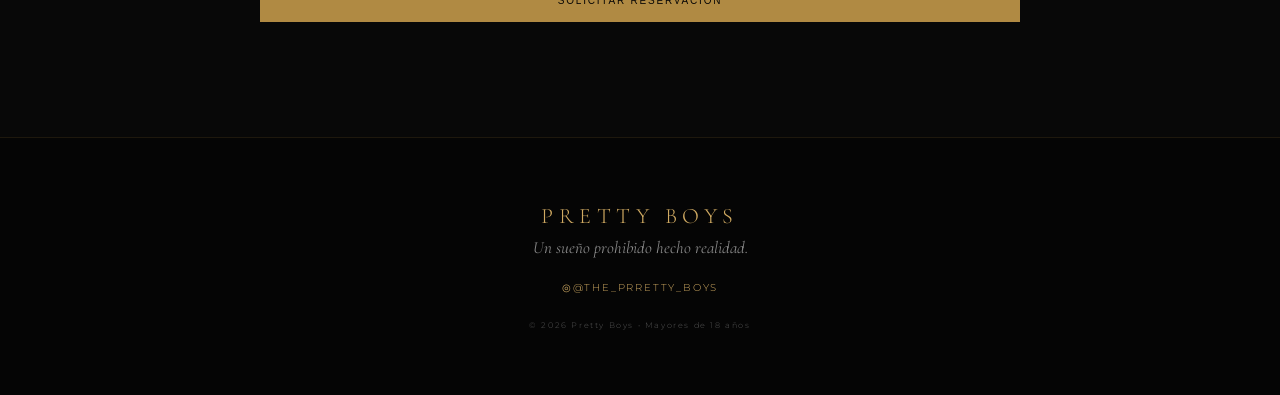
==== commit 044de6db: "Mejorar enlace de Instagram" ====
--- a/index.html
+++ b/index.html
@@ -17,4 +17,4 @@
 <section class="section prices" id="precios"><div class="eyebrow">SERVICIOS • ANTROS / BARES</div><h2>Shows & <em>precios.</em></h2><p class="lead">Tarifas 2026. Todos los precios en pesos mexicanos.</p><div class="price-list"><article><div><small>01</small><h3>Show básico</h3><p>Show con vestuario temático, baile performance y show de despedida.</p></div><strong>$1,500</strong></article><article><div><small>02</small><h3>Show gogo</h3><p>3 bailes intermitentes de 8–10 min en un lapso de 1 hora.</p></div><strong>$1,900</strong></article><article><div><small>03</small><h3>Show extendido</h3><p>Vestuario temático, baile performance, dinámica de interacción/animación y despedida.</p></div><strong>$2,000</strong></article><article><div><small>04</small><h3>Show sin censura</h3><p>Show temático con performance y show posterior de despedida.</p></div><strong>$1,900</strong></article><article><div><small>05</small><h3>Show sin censura extendido</h3><p>Performance, dinámica de interacción/animación y show de despedida.</p></div><strong>$2,500</strong></article></div><div class="price-note">* Precios sujetos a disponibilidad, ubicación y condiciones del evento.</div></section>
 <section class="section gallery" id="galeria"><div class="eyebrow">GALERÍA</div><h2>Pretty Boys <em>en escena.</em></h2><div class="gallery-grid"><button class="gallery-item" data-src="assets/gallery-01.jpg" aria-label="Abrir fotografía"><img src="assets/gallery-01.jpg" loading="lazy" alt="Pretty Boys 1"></button><button class="gallery-item" data-src="assets/gallery-02.jpg" aria-label="Abrir fotografía"><img src="assets/gallery-02.jpg" loading="lazy" alt="Pretty Boys 2"></button><button class="gallery-item" data-src="assets/gallery-03.jpg" aria-label="Abrir fotografía"><img src="assets/gallery-03.jpg" loading="lazy" alt="Pretty Boys 3"></button><button class="gallery-item" data-src="assets/gallery-04.jpg" aria-label="Abrir fotografía"><img src="assets/gallery-04.jpg" loading="lazy" alt="Pretty Boys 4"></button><button class="gallery-item" data-src="assets/gallery-05.jpg" aria-label="Abrir fotografía"><img src="assets/gallery-05.jpg" loading="lazy" alt="Pretty Boys 5"></button><button class="gallery-item" data-src="assets/gallery-06.jpg" aria-label="Abrir fotografía"><img src="assets/gallery-06.jpg" loading="lazy" alt="Pretty Boys 6"></button><button class="gallery-item" data-src="assets/gallery-07.jpg" aria-label="Abrir fotografía"><img src="assets/gallery-07.jpg" loading="lazy" alt="Pretty Boys 7"></button><button class="gallery-item" data-src="assets/gallery-08.jpg" aria-label="Abrir fotografía"><img src="assets/gallery-08.jpg" loading="lazy" alt="Pretty Boys 8"></button><button class="gallery-item" data-src="assets/gallery-09.jpg" aria-label="Abrir fotografía"><img src="assets/gallery-09.jpg" loading="lazy" alt="Pretty Boys 9"></button><button class="gallery-item" data-src="assets/gallery-10.jpg" aria-label="Abrir fotografía"><img src="assets/gallery-10.jpg" loading="lazy" alt="Pretty Boys 10"></button><button class="gallery-item" data-src="assets/gallery-11.jpg" aria-label="Abrir fotografía"><img src="assets/gallery-11.jpg" loading="lazy" alt="Pretty Boys 11"></button><button class="gallery-item" data-src="assets/gallery-12.jpg" aria-label="Abrir fotografía"><img src="assets/gallery-12.jpg" loading="lazy" alt="Pretty Boys 12"></button><button class="gallery-item" data-src="assets/gallery-13.jpg" aria-label="Abrir fotografía"><img src="assets/gallery-13.jpg" loading="lazy" alt="Pretty Boys 13"></button><button class="gallery-item" data-src="assets/gallery-14.jpg" aria-label="Abrir fotografía"><img src="assets/gallery-14.jpg" loading="lazy" alt="Pretty Boys 14"></button><button class="gallery-item" data-src="assets/gallery-15.jpg" aria-label="Abrir fotografía"><img src="assets/gallery-15.jpg" loading="lazy" alt="Pretty Boys 15"></button><button class="gallery-item" data-src="assets/gallery-16.jpg" aria-label="Abrir fotografía"><img src="assets/gallery-16.jpg" loading="lazy" alt="Pretty Boys 16"></button><button class="gallery-item" data-src="assets/gallery-17.jpg" aria-label="Abrir fotografía"><img src="assets/gallery-17.jpg" loading="lazy" alt="Pretty Boys 17"></button><button class="gallery-item" data-src="assets/gallery-18.jpg" aria-label="Abrir fotografía"><img src="assets/gallery-18.jpg" loading="lazy" alt="Pretty Boys 18"></button><button class="gallery-item" data-src="assets/gallery-19.jpg" aria-label="Abrir fotografía"><img src="assets/gallery-19.jpg" loading="lazy" alt="Pretty Boys 19"></button><button class="gallery-item" data-src="assets/gallery-20.jpg" aria-label="Abrir fotografía"><img src="assets/gallery-20.jpg" loading="lazy" alt="Pretty Boys 20"></button><button class="gallery-item" data-src="assets/gallery-21.jpg" aria-label="Abrir fotografía"><img src="assets/gallery-21.jpg" loading="lazy" alt="Pretty Boys 21"></button><button class="gallery-item" data-src="assets/gallery-22.jpg" aria-label="Abrir fotografía"><img src="assets/gallery-22.jpg" loading="lazy" alt="Pretty Boys 22"></button><button class="gallery-item" data-src="assets/gallery-23.jpg" aria-label="Abrir fotografía"><img src="assets/gallery-23.jpg" loading="lazy" alt="Pretty Boys 23"></button><button class="gallery-item" data-src="assets/gallery-24.jpg" aria-label="Abrir fotografía"><img src="assets/gallery-24.jpg" loading="lazy" alt="Pretty Boys 24"></button><button class="gallery-item" data-src="assets/gallery-25.jpg" aria-label="Abrir fotografía"><img src="assets/gallery-25.jpg" loading="lazy" alt="Pretty Boys 25"></button><button class="gallery-item" data-src="assets/gallery-26.jpg" aria-label="Abrir fotografía"><img src="assets/gallery-26.jpg" loading="lazy" alt="Pretty Boys 26"></button><button class="gallery-item" data-src="assets/gallery-27.jpg" aria-label="Abrir fotografía"><img src="assets/gallery-27.jpg" loading="lazy" alt="Pretty Boys 27"></button></div></section>
 <section class="section booking" id="reservar"><div class="booking-card"><div class="eyebrow">RESERVACIONES</div><h2>Haz tu evento<br><em>inolvidable.</em></h2><p>Déjanos los datos de tu evento y te contactaremos para confirmar disponibilidad y detalles.</p><form id="form"><input required placeholder="Tu nombre"><input required placeholder="Ciudad / zona"><select required><option value="">Tipo de evento</option><option>Despedida</option><option>Cumpleaños</option><option>Evento privado</option><option>Antro / bar</option><option>Otro</option></select><input required type="date"><select required><option value="">Show de interés</option><option>Show básico — $1,500</option><option>Show gogo — $1,900</option><option>Show extendido — $2,000</option><option>Show sin censura — $1,900</option><option>Show sin censura extendido — $2,500</option></select><textarea placeholder="Cuéntanos brevemente qué estás organizando"></textarea><button class="btn gold" type="submit">SOLICITAR RESERVACIÓN</button></form></div></section>
-</main><footer><div class="wordmark">PRETTY BOYS</div><p>Un sueño prohibido hecho realidad.</p><a href="https://www.instagram.com/the_prretty_boys/" target="_blank" rel="noopener">@THE_PRRETTY_BOYS</a><small>© 2026 Pretty Boys • Mayores de 18 años</small></footer><div class="lightbox" id="lightbox"><button id="closeLightbox" aria-label="Cerrar">×</button><img id="lightboxImg" alt=""></div><script src="script.js"></script></body></html>+</main><footer><div class="wordmark">PRETTY BOYS</div><p>Un sueño prohibido hecho realidad.</p><a class="instagram-link" href="https://www.instagram.com/the_prretty_boys/" target="_blank" rel="noopener" aria-label="Visitar Instagram de Pretty Boys"><span class="instagram-icon" aria-hidden="true">◎</span><span>@THE_PRRETTY_BOYS</span></a><small>© 2026 Pretty Boys • Mayores de 18 años</small></footer><div class="lightbox" id="lightbox"><button id="closeLightbox" aria-label="Cerrar">×</button><img id="lightboxImg" alt=""></div><script src="script.js"></script></body></html>
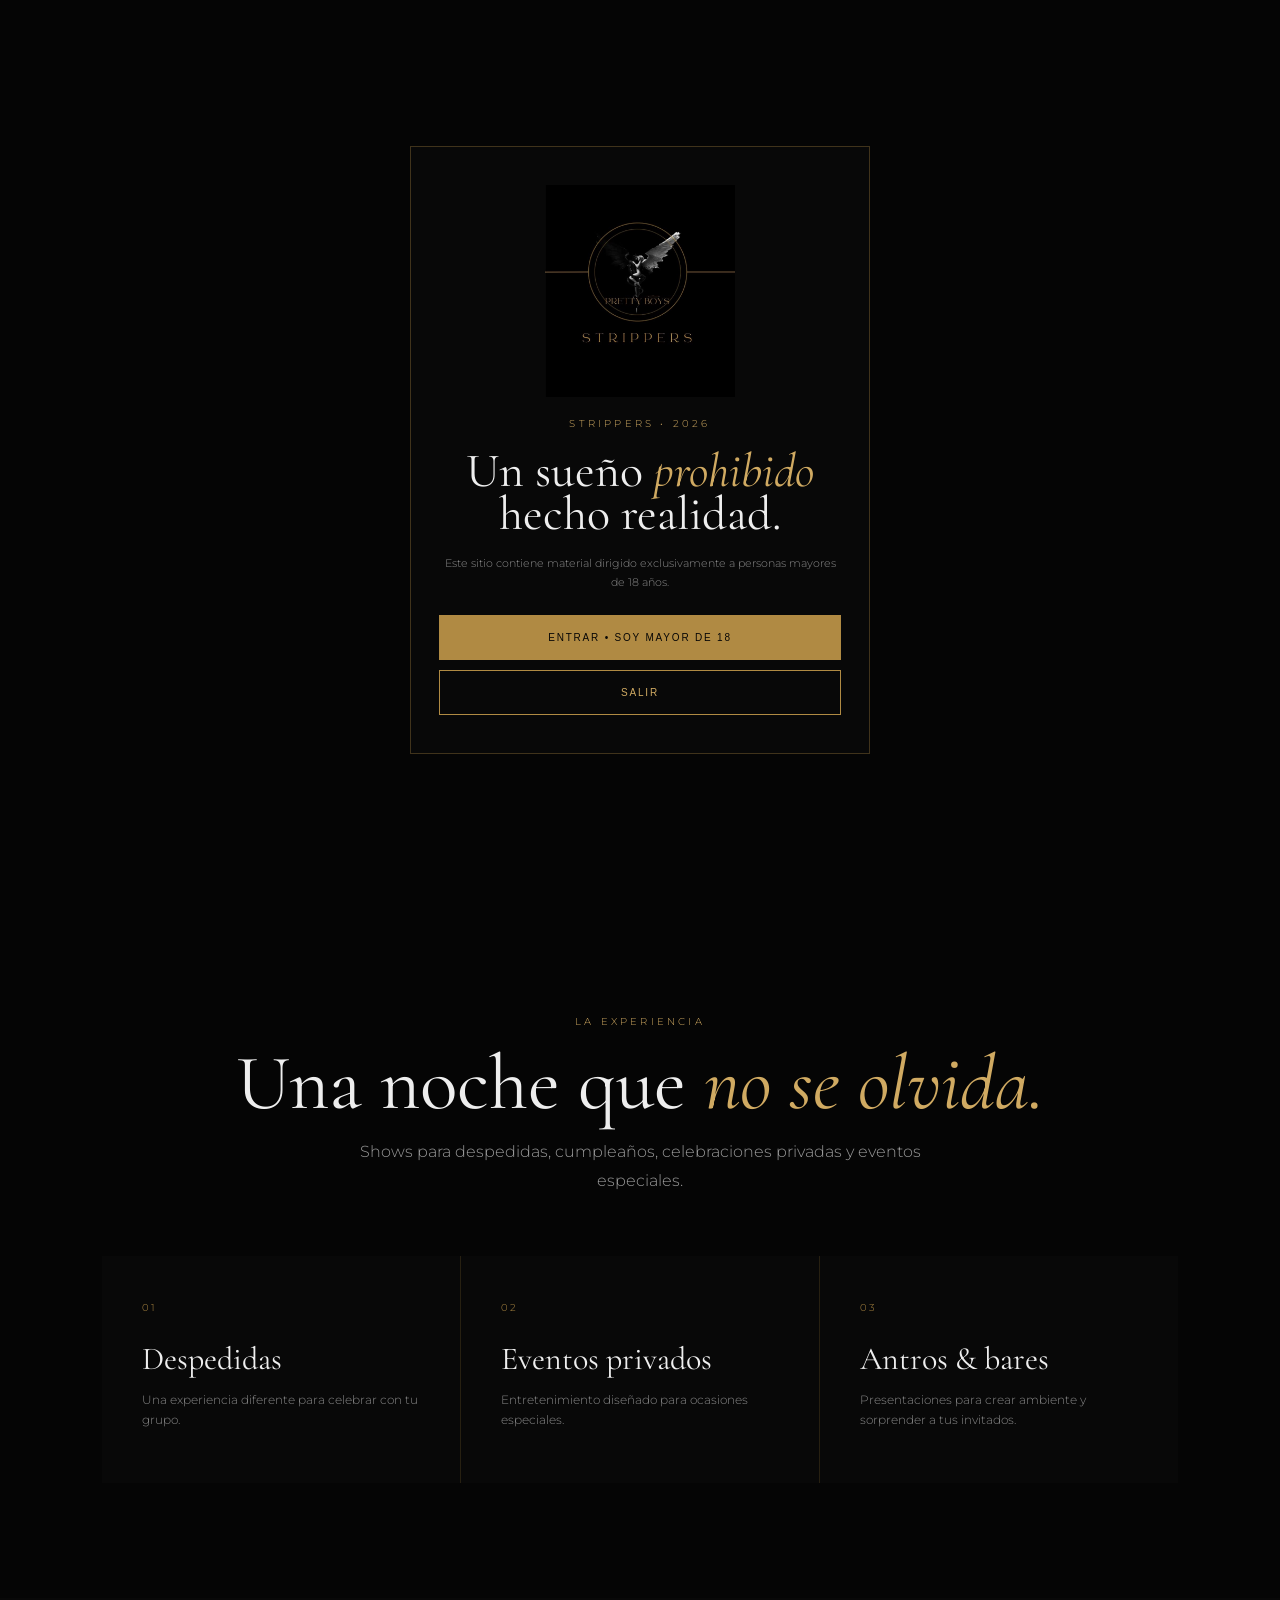
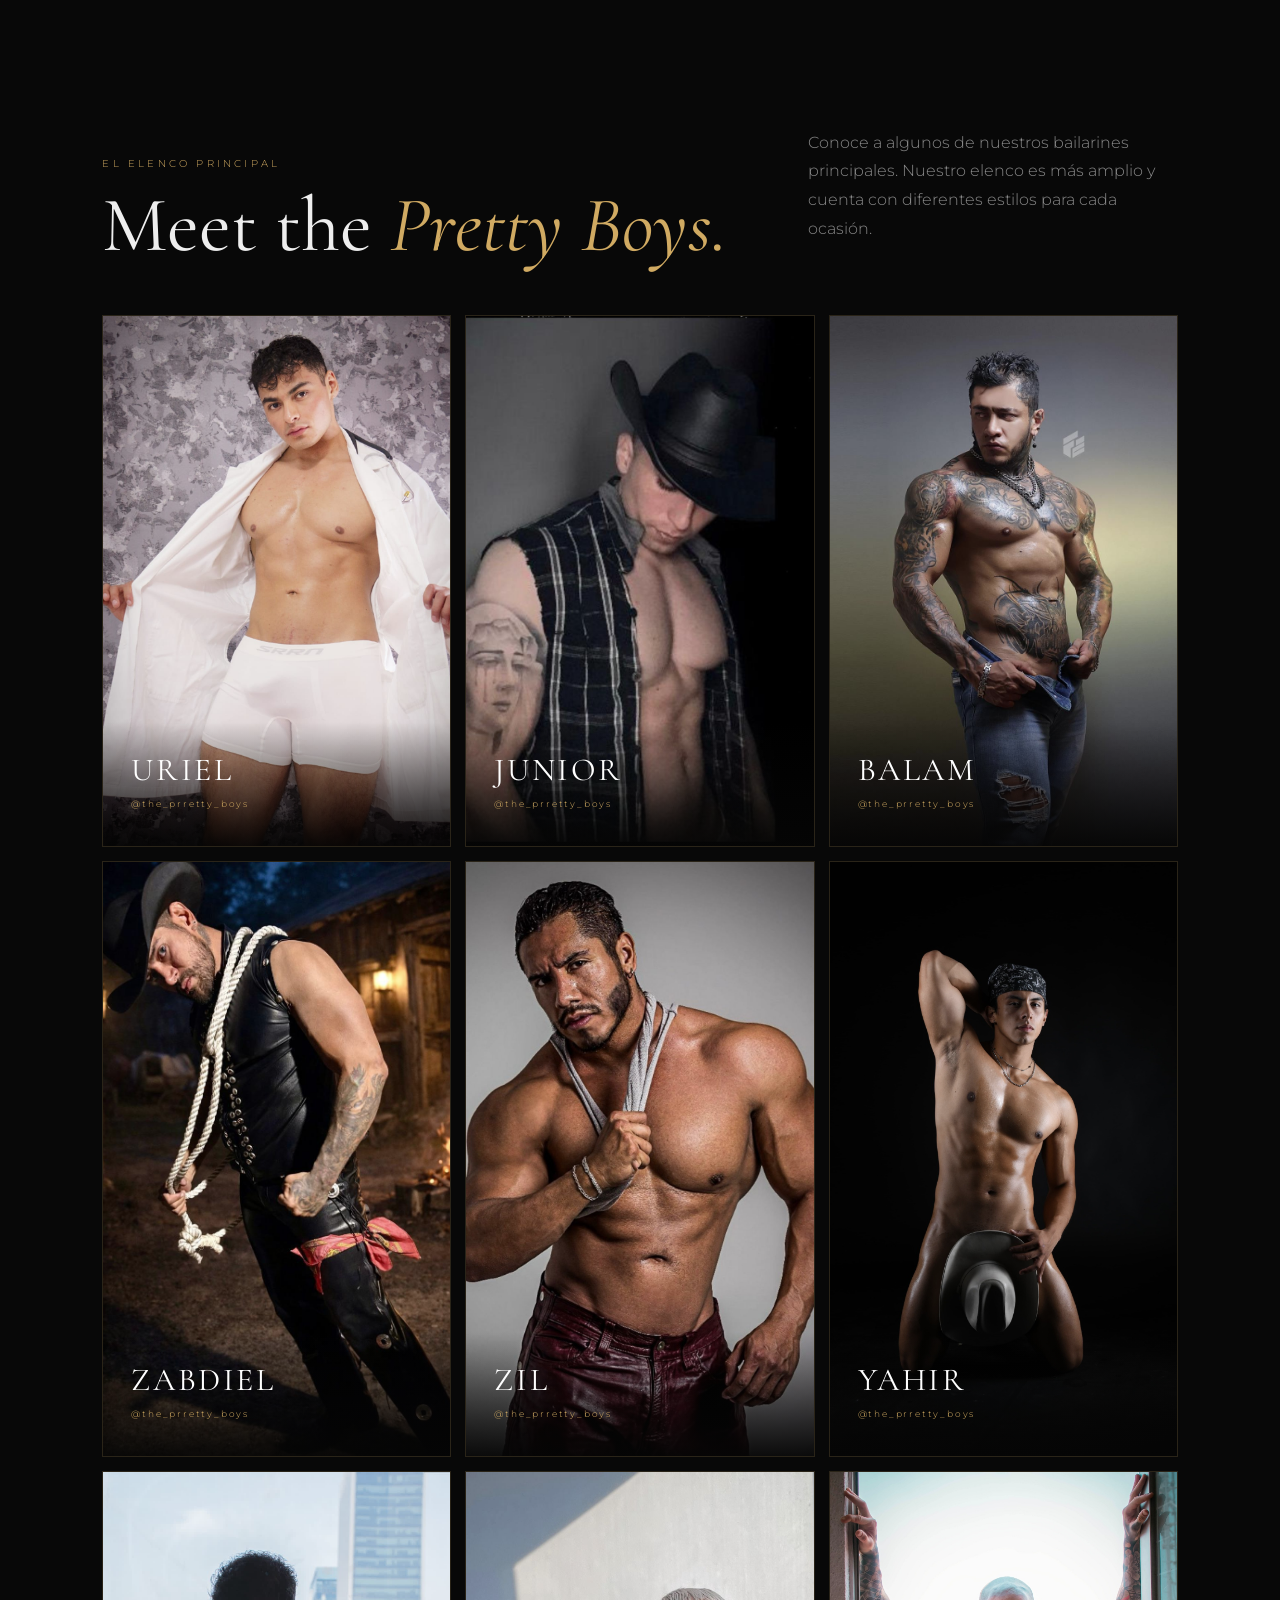
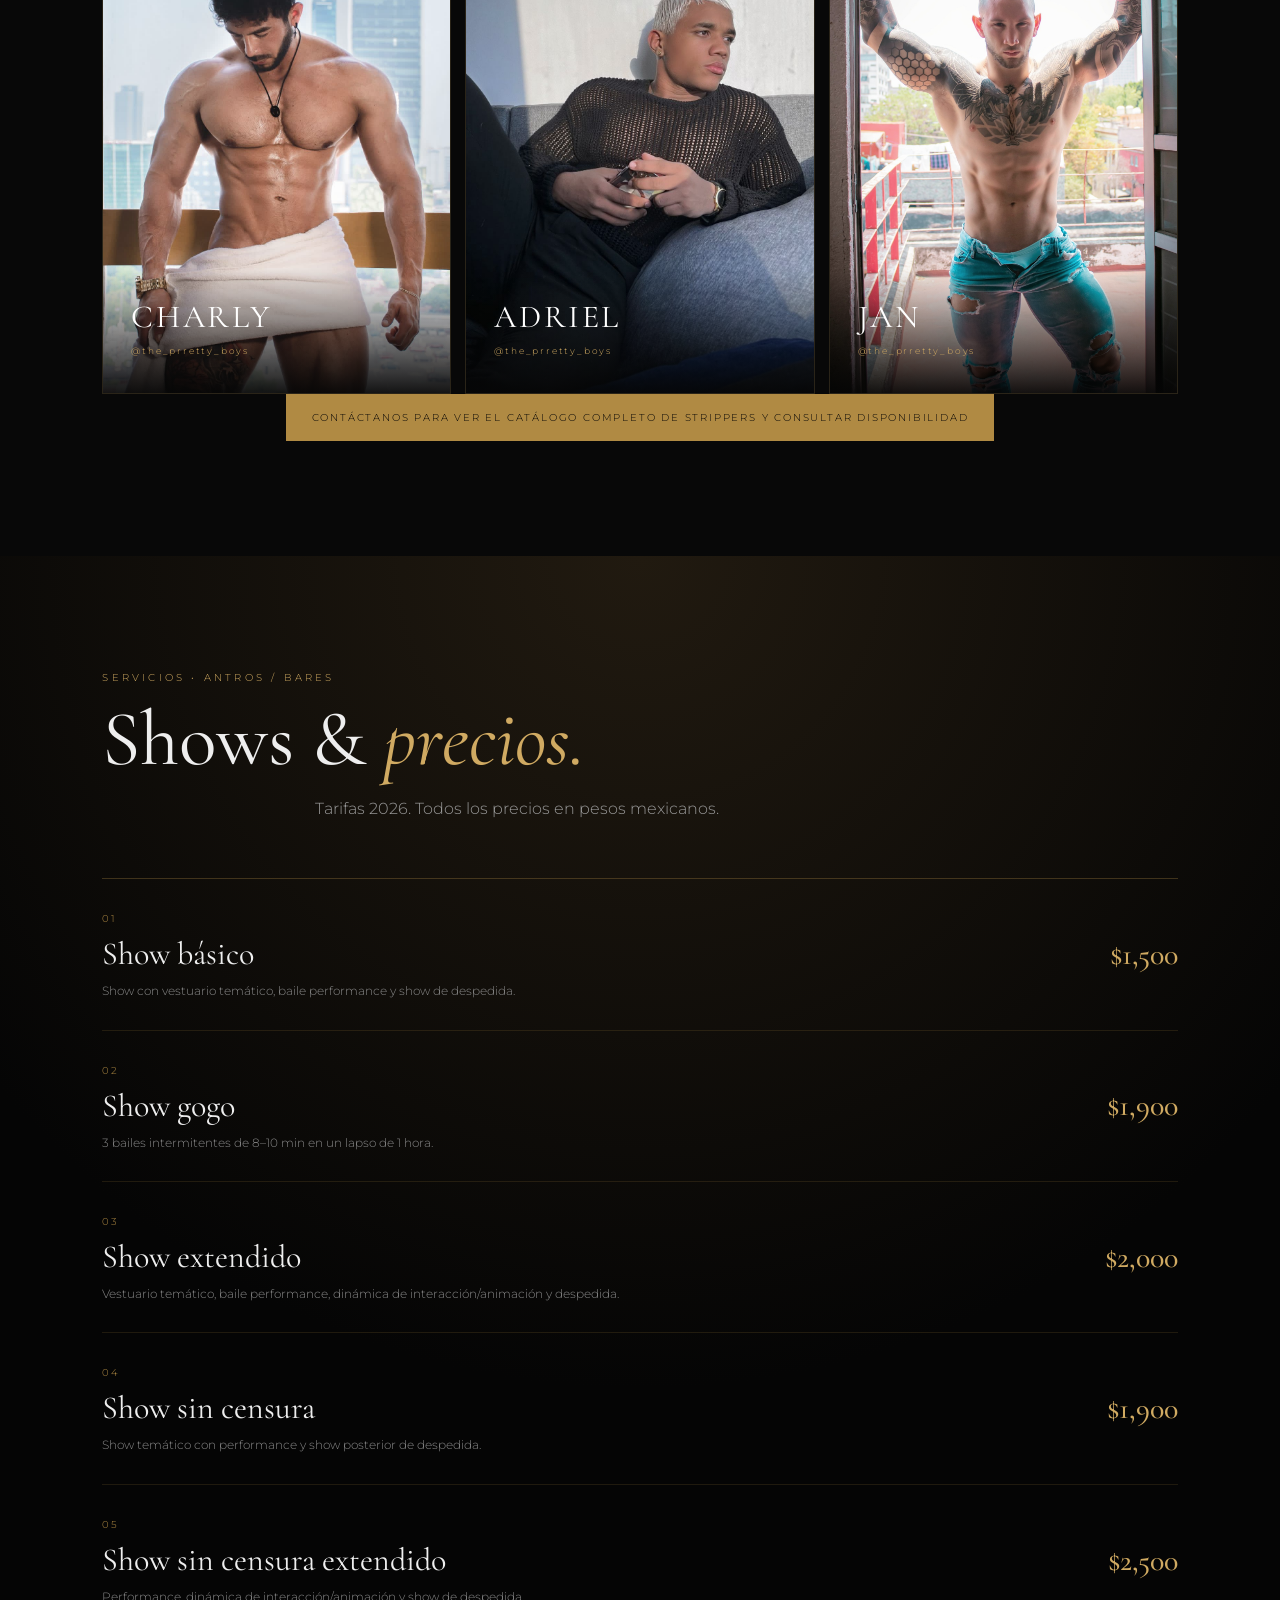
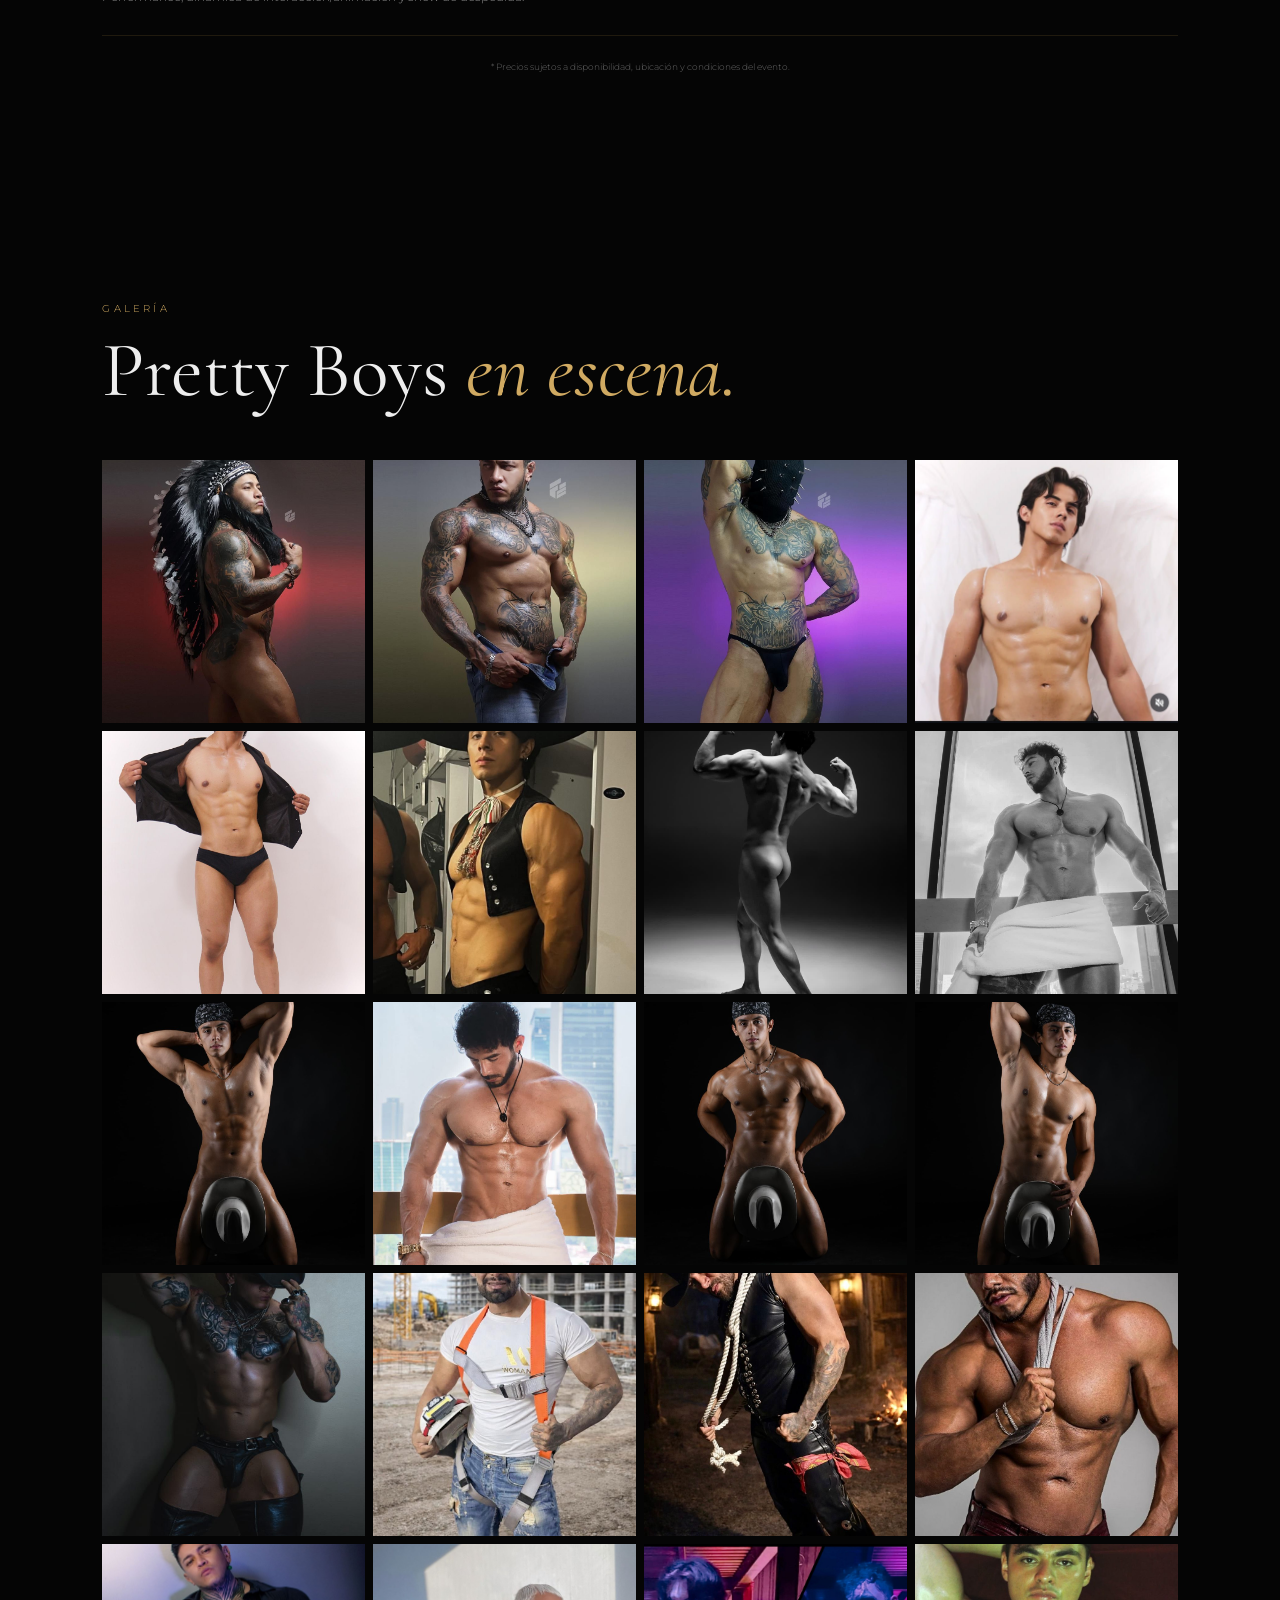
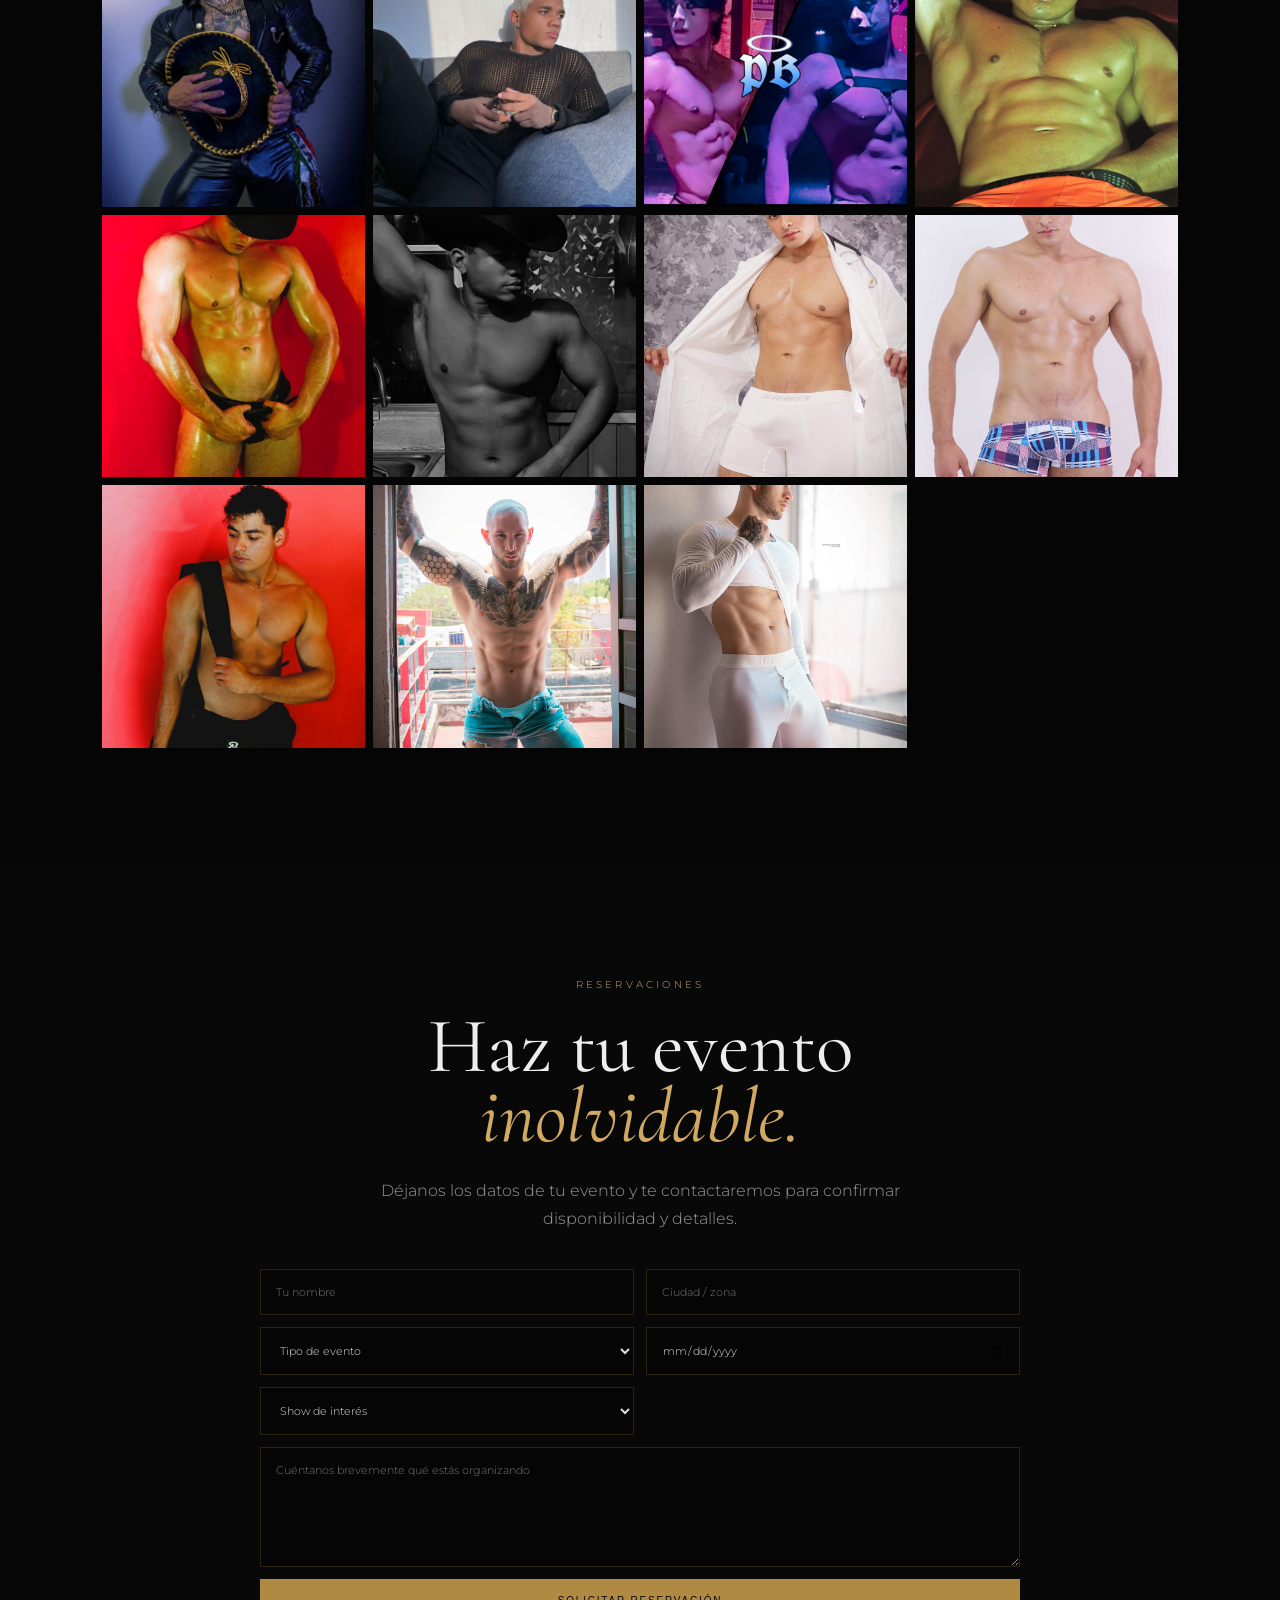
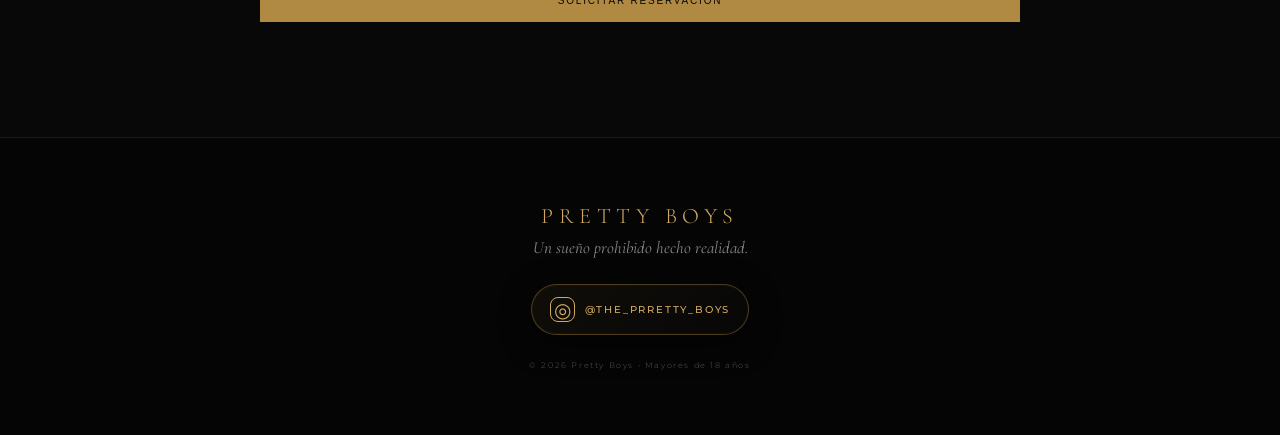
==== commit 335af474: "Agregar tarjeta de vista previa para compartir" ====
--- a/index.html
+++ b/index.html
@@ -5,7 +5,7 @@
 <meta name="viewport" content="width=device-width,initial-scale=1">
 <meta name="theme-color" content="#050505">
 <title>Pretty Boys | Strippers</title>
-<meta name="description" content="Pretty Boys — Un sueño prohibido hecho realidad. Shows y entretenimiento para eventos.">
+<meta name="description" content="Pretty Boys — Un sueño prohibido hecho realidad. Shows y entretenimiento para eventos."><meta property="og:title" content="Pretty Boys | Strippers"><meta property="og:description" content="Un sueño prohibido hecho realidad. Descubre nuestro elenco, servicios y galería."><meta property="og:type" content="website"><meta property="og:url" content="https://charlymedina16-ops.github.io/pretty-boys-web/"><meta property="og:image" content="https://charlymedina16-ops.github.io/pretty-boys-web/assets/logo-pretty-boys.jpg"><meta name="twitter:card" content="summary_large_image"><meta name="twitter:title" content="Pretty Boys | Strippers"><meta name="twitter:description" content="Un sueño prohibido hecho realidad."><meta name="twitter:image" content="https://charlymedina16-ops.github.io/pretty-boys-web/assets/logo-pretty-boys.jpg">
 <link rel="preconnect" href="https://fonts.googleapis.com"><link rel="preconnect" href="https://fonts.gstatic.com" crossorigin><link href="https://fonts.googleapis.com/css2?family=Cormorant+Garamond:wght@400;500;600;700&family=Montserrat:wght@300;400;500;600&display=swap" rel="stylesheet"><link rel="stylesheet" href="style.css">
 </head><body>
 <div id="ageGate" class="age-gate"><div class="age-card"><img src="assets/logo-pretty-boys.jpg" alt="Pretty Boys" class="age-logo"><div class="eyebrow">STRIPPERS • 2026</div><h2>Un sueño <em>prohibido</em><br>hecho realidad.</h2><p>Este sitio contiene material dirigido exclusivamente a personas mayores de 18 años.</p><div class="age-actions"><button class="btn gold" id="enter">ENTRAR • SOY MAYOR DE 18</button><button class="btn ghost" id="exit">SALIR</button></div></div></div>
--- a/style.css
+++ b/style.css
@@ -1 +1 @@
-*{box-sizing:border-box}html{scroll-behavior:smooth}body{margin:0;background:#050505;color:#eee;font-family:Montserrat,Arial,sans-serif;font-weight:300}body.lock{overflow:hidden}a{text-decoration:none;color:inherit}header{position:fixed;top:0;left:0;right:0;height:74px;z-index:30;display:flex;align-items:center;justify-content:space-between;padding:0 6vw;background:linear-gradient(#050505ee,transparent);border-bottom:1px solid #b08a4328}.wordmark{font-family:"Cormorant Garamond",serif;font-size:22px;letter-spacing:.25em;color:#d0aa62}nav{display:flex;gap:27px}nav a{text-transform:uppercase;font-size:10px;letter-spacing:.16em;color:#ccc}nav a:hover{color:#d0aa62}.hamburger{display:none;background:none;border:0;color:#d0aa62;font-size:24px}.hero{min-height:100svh;position:relative;display:grid;place-items:center;text-align:center;overflow:hidden;background:radial-gradient(circle,#201a10,#090806 35%,#050505 72%)}.hero:before{content:"";position:absolute;width:min(72vw,760px);aspect-ratio:1;border:1px solid #b08a4344;border-radius:50%;box-shadow:inset 0 0 80px #b08a4312,0 0 80px #b08a430c}.hero-inner{position:relative;z-index:2;padding:90px 20px 40px;max-width:900px}.eyebrow{color:#d0aa62;letter-spacing:.32em;font-size:10px;margin-bottom:20px}.hero h1{font:400 clamp(58px,10vw,116px)/.76 "Cormorant Garamond",serif;letter-spacing:-.035em;margin:0}.hero em,h2 em{color:#d0aa62;font-style:italic}.hero p{max-width:520px;margin:35px auto;color:#aaa;line-height:1.8}.actions{display:flex;gap:12px;justify-content:center}.btn{display:inline-block;padding:16px 25px;border:1px solid #b08a43;text-transform:uppercase;letter-spacing:.18em;font-size:10px;cursor:pointer}.gold{background:#b08a43;color:#080706}.gold:hover{background:#d0aa62}.ghost{background:transparent;color:#d0aa62}.section{padding:115px 8vw}.center{text-align:center}.center .lead,.prices .lead{max-width:650px;margin:20px auto;color:#999;line-height:1.8}h2{font:400 clamp(46px,7vw,78px)/.9 "Cormorant Garamond",serif;margin:0}.feature-grid{display:grid;grid-template-columns:repeat(3,1fr);gap:1px;margin-top:60px;background:#b08a4333}.feature-grid article{background:#080808;padding:40px;text-align:left;min-height:200px}.feature-grid span,small{color:#b08a43;font-size:10px;letter-spacing:.2em}.feature-grid h3,.boy h3,.price-list h3{font:400 32px "Cormorant Garamond",serif;margin:24px 0 10px}.feature-grid p,.price-list p{color:#888;line-height:1.7;font-size:12px}.boys-section{background:#080808}.section-head{display:flex;justify-content:space-between;gap:50px;align-items:end;margin-bottom:55px}.section-head>p{max-width:370px;color:#888;line-height:1.8}.boys-grid{display:grid;grid-template-columns:repeat(3,1fr);gap:14px}.boy{position:relative;overflow:hidden;min-height:390px;background:#111;border:1px solid #b08a4328}.boy img{width:100%;height:100%;min-height:390px;object-fit:cover;display:block;filter:saturate(.9);transition:transform .5s}.boy:hover img{transform:scale(1.035)}.boy div{position:absolute;left:0;right:0;bottom:0;padding:28px;background:linear-gradient(transparent,#050505ee)}.boy h3{margin:0;color:#fff;letter-spacing:.08em}.boy p{font-size:9px;letter-spacing:.2em;color:#d0aa62}.prices{background:radial-gradient(circle at 50% 0,#211a10,#050505 60%)}.price-list{margin-top:55px;border-top:1px solid #b08a4350}.price-list article{display:flex;justify-content:space-between;align-items:center;gap:30px;padding:28px 0;border-bottom:1px solid #b08a4328}.price-list h3{margin:8px 0}.price-list p{margin:0;max-width:720px}.price-list strong{font:500 30px "Cormorant Garamond",serif;color:#d0aa62;white-space:nowrap}.price-note{text-align:center;color:#666;font-size:9px;margin-top:25px}.gallery-grid{margin-top:55px;display:grid;grid-template-columns:repeat(4,1fr);gap:8px}.gallery-item{border:0;padding:0;background:#111;overflow:hidden;aspect-ratio:1;cursor:pointer}.gallery-item img{width:100%;height:100%;object-fit:cover;display:block;transition:transform .45s,filter .45s}.gallery-item:hover img{transform:scale(1.05);filter:brightness(.8)}.booking{display:flex;justify-content:center;background:#080808}.booking-card{width:min(760px,100%);text-align:center}.booking-card>p{color:#999;line-height:1.8;max-width:600px;margin:25px auto 35px}form{display:grid;grid-template-columns:1fr 1fr;gap:12px;text-align:left}input,select,textarea{width:100%;border:1px solid #b08a4338;background:#050505;color:#ddd;padding:15px;font:300 11px Montserrat;outline:0}textarea{grid-column:1/-1;min-height:120px;resize:vertical}form .btn{grid-column:1/-1;border:0}footer{text-align:center;padding:65px 20px;border-top:1px solid #b08a4325}footer p{font:italic 17px "Cormorant Garamond";color:#888;margin:8px 0 18px}footer>a{color:#d0aa62;font-size:10px;letter-spacing:.18em}footer small{display:block;color:#555;margin-top:25px;font-size:8px}.age-gate{position:fixed;inset:0;z-index:100;background:#050505;display:grid;place-items:center;padding:22px}.age-card{width:min(460px,100%);padding:38px 28px;text-align:center;background:#080808;border:1px solid #b08a4355}.age-logo{width:190px;max-width:80%;margin:0 auto 20px;display:block}.age-card h2{font-size:48px;margin-bottom:18px}.age-card p{color:#888;font-size:11px;line-height:1.7;margin-bottom:24px}.age-actions{display:flex;gap:10px;flex-direction:column}.age-actions .btn{width:100%}.lightbox{display:none;position:fixed;inset:0;z-index:90;background:#000e;align-items:center;justify-content:center;padding:30px}.lightbox.open{display:flex}.lightbox img{max-width:95vw;max-height:90vh;object-fit:contain}.lightbox button{position:absolute;top:20px;right:25px;background:none;border:0;color:#fff;font-size:40px;font-weight:200;cursor:pointer}@media(max-width:800px){header{height:64px;padding:0 20px}.hamburger{display:block}nav{display:none;position:absolute;top:64px;left:0;right:0;background:#080808;padding:24px;flex-direction:column;border-bottom:1px solid #b08a4333}nav.open{display:flex}.section{padding:80px 22px}.hero:before{width:120vw}.actions{flex-direction:column}.actions .btn{width:100%}.feature-grid,.boys-grid{grid-template-columns:1fr}.section-head{display:block}.section-head>p{margin-top:25px}.boy,.boy img{min-height:460px}.price-list article{align-items:flex-start}.price-list p{max-width:100%}.price-list strong{font-size:24px}.gallery-grid{grid-template-columns:repeat(2,1fr)}form{grid-template-columns:1fr}textarea,form .btn{grid-column:1}.age-card{padding:30px 20px}.age-card h2{font-size:42px}}+*{box-sizing:border-box}html{scroll-behavior:smooth}body{margin:0;background:#050505;color:#eee;font-family:Montserrat,Arial,sans-serif;font-weight:300}body.lock{overflow:hidden}a{text-decoration:none;color:inherit}header{position:fixed;top:0;left:0;right:0;height:74px;z-index:30;display:flex;align-items:center;justify-content:space-between;padding:0 6vw;background:linear-gradient(#050505ee,transparent);border-bottom:1px solid #b08a4328}.wordmark{font-family:"Cormorant Garamond",serif;font-size:22px;letter-spacing:.25em;color:#d0aa62}nav{display:flex;gap:27px}nav a{text-transform:uppercase;font-size:10px;letter-spacing:.16em;color:#ccc}nav a:hover{color:#d0aa62}.hamburger{display:none;background:none;border:0;color:#d0aa62;font-size:24px}.hero{min-height:100svh;position:relative;display:grid;place-items:center;text-align:center;overflow:hidden;background:radial-gradient(circle,#201a10,#090806 35%,#050505 72%)}.hero:before{content:"";position:absolute;width:min(72vw,760px);aspect-ratio:1;border:1px solid #b08a4344;border-radius:50%;box-shadow:inset 0 0 80px #b08a4312,0 0 80px #b08a430c}.hero-inner{position:relative;z-index:2;padding:90px 20px 40px;max-width:900px}.eyebrow{color:#d0aa62;letter-spacing:.32em;font-size:10px;margin-bottom:20px}.hero h1{font:400 clamp(58px,10vw,116px)/.76 "Cormorant Garamond",serif;letter-spacing:-.035em;margin:0}.hero em,h2 em{color:#d0aa62;font-style:italic}.hero p{max-width:520px;margin:35px auto;color:#aaa;line-height:1.8}.actions{display:flex;gap:12px;justify-content:center}.btn{display:inline-block;padding:16px 25px;border:1px solid #b08a43;text-transform:uppercase;letter-spacing:.18em;font-size:10px;cursor:pointer}.gold{background:#b08a43;color:#080706}.gold:hover{background:#d0aa62}.ghost{background:transparent;color:#d0aa62}.section{padding:115px 8vw}.center{text-align:center}.center .lead,.prices .lead{max-width:650px;margin:20px auto;color:#999;line-height:1.8}h2{font:400 clamp(46px,7vw,78px)/.9 "Cormorant Garamond",serif;margin:0}.feature-grid{display:grid;grid-template-columns:repeat(3,1fr);gap:1px;margin-top:60px;background:#b08a4333}.feature-grid article{background:#080808;padding:40px;text-align:left;min-height:200px}.feature-grid span,small{color:#b08a43;font-size:10px;letter-spacing:.2em}.feature-grid h3,.boy h3,.price-list h3{font:400 32px "Cormorant Garamond",serif;margin:24px 0 10px}.feature-grid p,.price-list p{color:#888;line-height:1.7;font-size:12px}.boys-section{background:#080808}.section-head{display:flex;justify-content:space-between;gap:50px;align-items:end;margin-bottom:55px}.section-head>p{max-width:370px;color:#888;line-height:1.8}.boys-grid{display:grid;grid-template-columns:repeat(3,1fr);gap:14px}.boy{position:relative;overflow:hidden;min-height:390px;background:#111;border:1px solid #b08a4328}.boy img{width:100%;height:100%;min-height:390px;object-fit:cover;display:block;filter:saturate(.9);transition:transform .5s}.boy:hover img{transform:scale(1.035)}.boy div{position:absolute;left:0;right:0;bottom:0;padding:28px;background:linear-gradient(transparent,#050505ee)}.boy h3{margin:0;color:#fff;letter-spacing:.08em}.boy p{font-size:9px;letter-spacing:.2em;color:#d0aa62}.prices{background:radial-gradient(circle at 50% 0,#211a10,#050505 60%)}.price-list{margin-top:55px;border-top:1px solid #b08a4350}.price-list article{display:flex;justify-content:space-between;align-items:center;gap:30px;padding:28px 0;border-bottom:1px solid #b08a4328}.price-list h3{margin:8px 0}.price-list p{margin:0;max-width:720px}.price-list strong{font:500 30px "Cormorant Garamond",serif;color:#d0aa62;white-space:nowrap}.price-note{text-align:center;color:#666;font-size:9px;margin-top:25px}.gallery-grid{margin-top:55px;display:grid;grid-template-columns:repeat(4,1fr);gap:8px}.gallery-item{border:0;padding:0;background:#111;overflow:hidden;aspect-ratio:1;cursor:pointer}.gallery-item img{width:100%;height:100%;object-fit:cover;display:block;transition:transform .45s,filter .45s}.gallery-item:hover img{transform:scale(1.05);filter:brightness(.8)}.booking{display:flex;justify-content:center;background:#080808}.booking-card{width:min(760px,100%);text-align:center}.booking-card>p{color:#999;line-height:1.8;max-width:600px;margin:25px auto 35px}form{display:grid;grid-template-columns:1fr 1fr;gap:12px;text-align:left}input,select,textarea{width:100%;border:1px solid #b08a4338;background:#050505;color:#ddd;padding:15px;font:300 11px Montserrat;outline:0}textarea{grid-column:1/-1;min-height:120px;resize:vertical}form .btn{grid-column:1/-1;border:0}.instagram-link{display:inline-flex;align-items:center;justify-content:center;gap:10px;margin-top:8px;padding:12px 18px;border:1px solid #b08a4366;border-radius:999px;color:#d0aa62;font-size:10px;letter-spacing:.18em;background:linear-gradient(135deg,#b08a4312,#ffffff03);box-shadow:0 0 0 1px #b08a4308 inset,0 8px 30px #0008;transition:all .3s ease}.instagram-link:hover{border-color:#d0aa62;background:#b08a4318;transform:translateY(-2px);box-shadow:0 8px 35px #b08a4318}.instagram-icon{width:25px;height:25px;border:1.5px solid #d0aa62;border-radius:8px;display:grid;place-items:center;font-size:20px;line-height:1;font-family:Arial,sans-serif;letter-spacing:0;color:#d0aa62}.instagram-link span:last-child{font-weight:500}footer{text-align:center;padding:65px 20px;border-top:1px solid #b08a4325}footer p{font:italic 17px "Cormorant Garamond";color:#888;margin:8px 0 18px}footer small{display:block;color:#555;margin-top:25px;font-size:8px}.age-gate{position:fixed;inset:0;z-index:100;background:#050505;display:grid;place-items:center;padding:22px}.age-card{width:min(460px,100%);padding:38px 28px;text-align:center;background:#080808;border:1px solid #b08a4355}.age-logo{width:190px;max-width:80%;margin:0 auto 20px;display:block}.age-card h2{font-size:48px;margin-bottom:18px}.age-card p{color:#888;font-size:11px;line-height:1.7;margin-bottom:24px}.age-actions{display:flex;gap:10px;flex-direction:column}.age-actions .btn{width:100%}.lightbox{display:none;position:fixed;inset:0;z-index:90;background:#000e;align-items:center;justify-content:center;padding:30px}.lightbox.open{display:flex}.lightbox img{max-width:95vw;max-height:90vh;object-fit:contain}.lightbox button{position:absolute;top:20px;right:25px;background:none;border:0;color:#fff;font-size:40px;font-weight:200;cursor:pointer}@media(max-width:800px){header{height:64px;padding:0 20px}.hamburger{display:block}nav{display:none;position:absolute;top:64px;left:0;right:0;background:#080808;padding:24px;flex-direction:column;border-bottom:1px solid #b08a4333}nav.open{display:flex}.section{padding:80px 22px}.hero:before{width:120vw}.actions{flex-direction:column}.actions .btn{width:100%}.feature-grid,.boys-grid{grid-template-columns:1fr}.section-head{display:block}.section-head>p{margin-top:25px}.boy,.boy img{min-height:460px}.price-list article{align-items:flex-start}.price-list p{max-width:100%}.price-list strong{font-size:24px}.gallery-grid{grid-template-columns:repeat(2,1fr)}form{grid-template-columns:1fr}textarea,form .btn{grid-column:1}.age-card{padding:30px 20px}.age-card h2{font-size:42px}.instagram-link{margin-top:10px;padding:11px 16px;font-size:9px}.instagram-icon{width:23px;height:23px;font-size:18px}}
